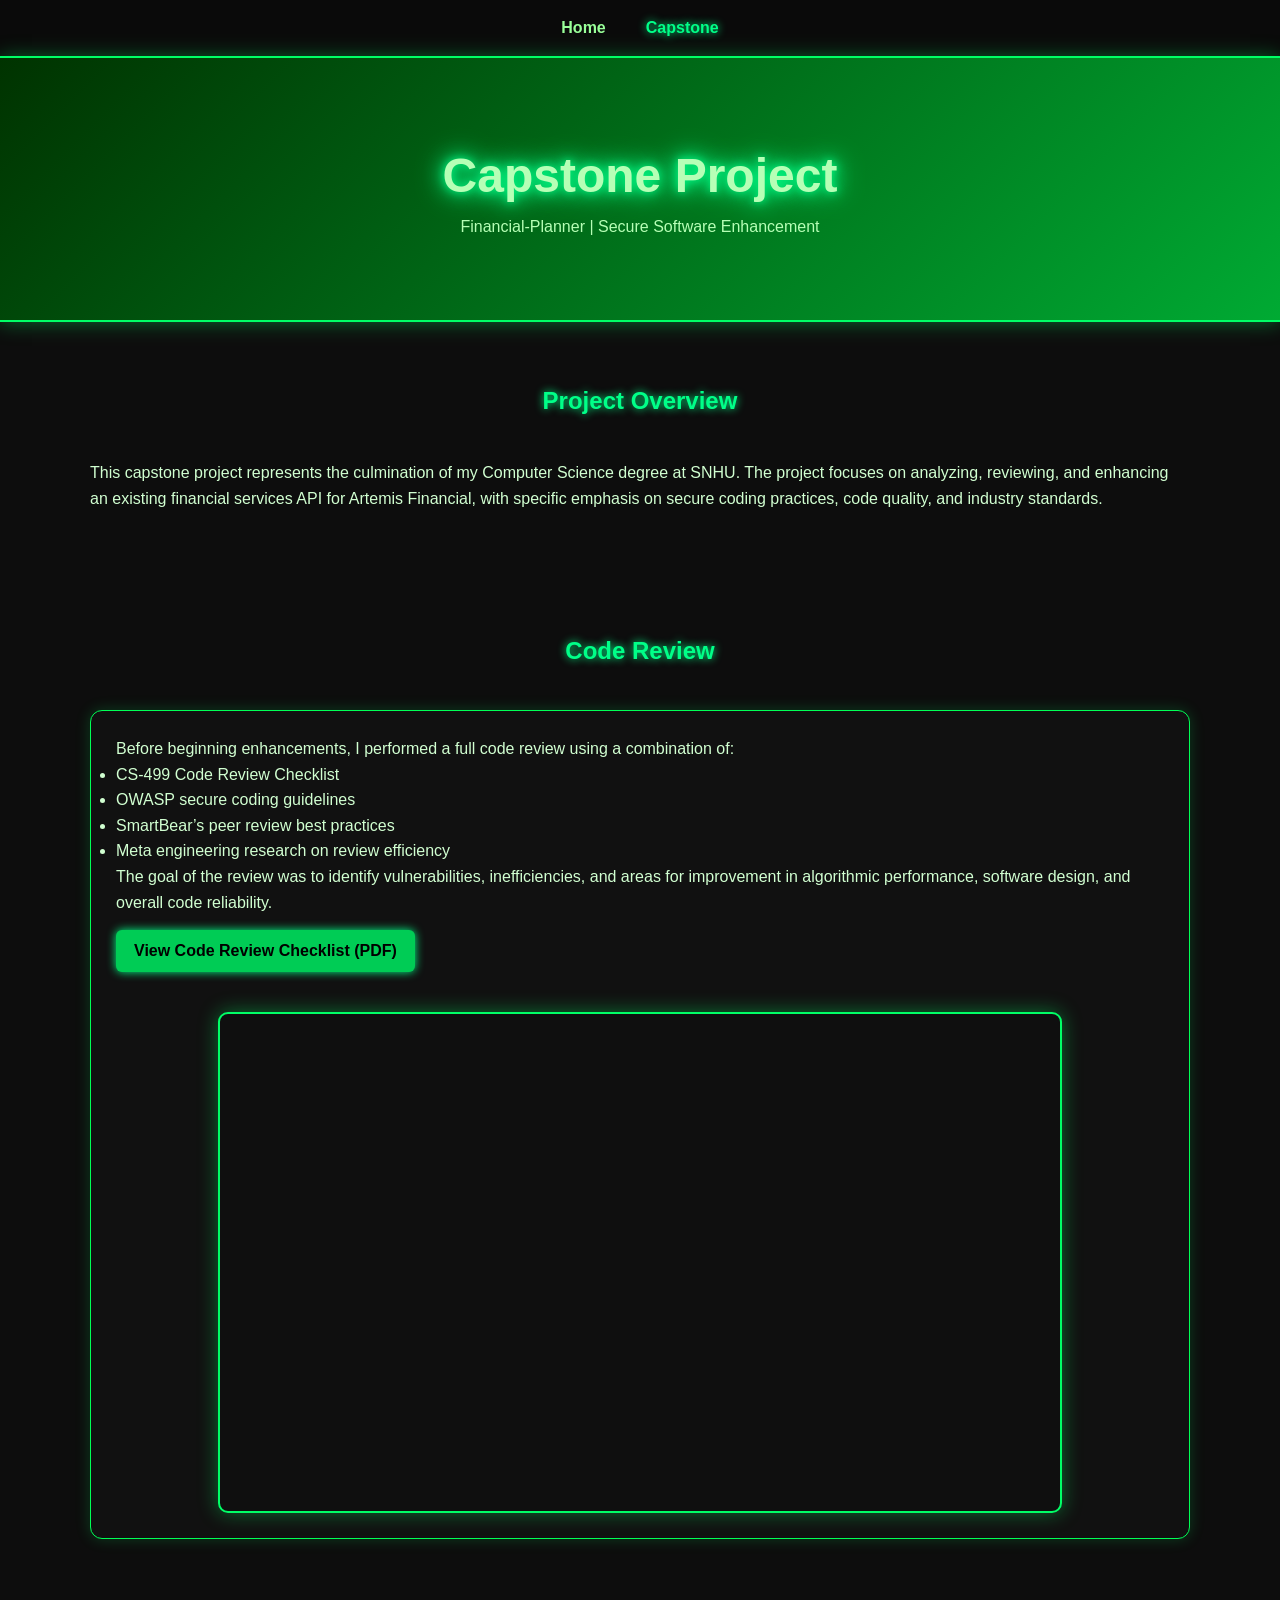
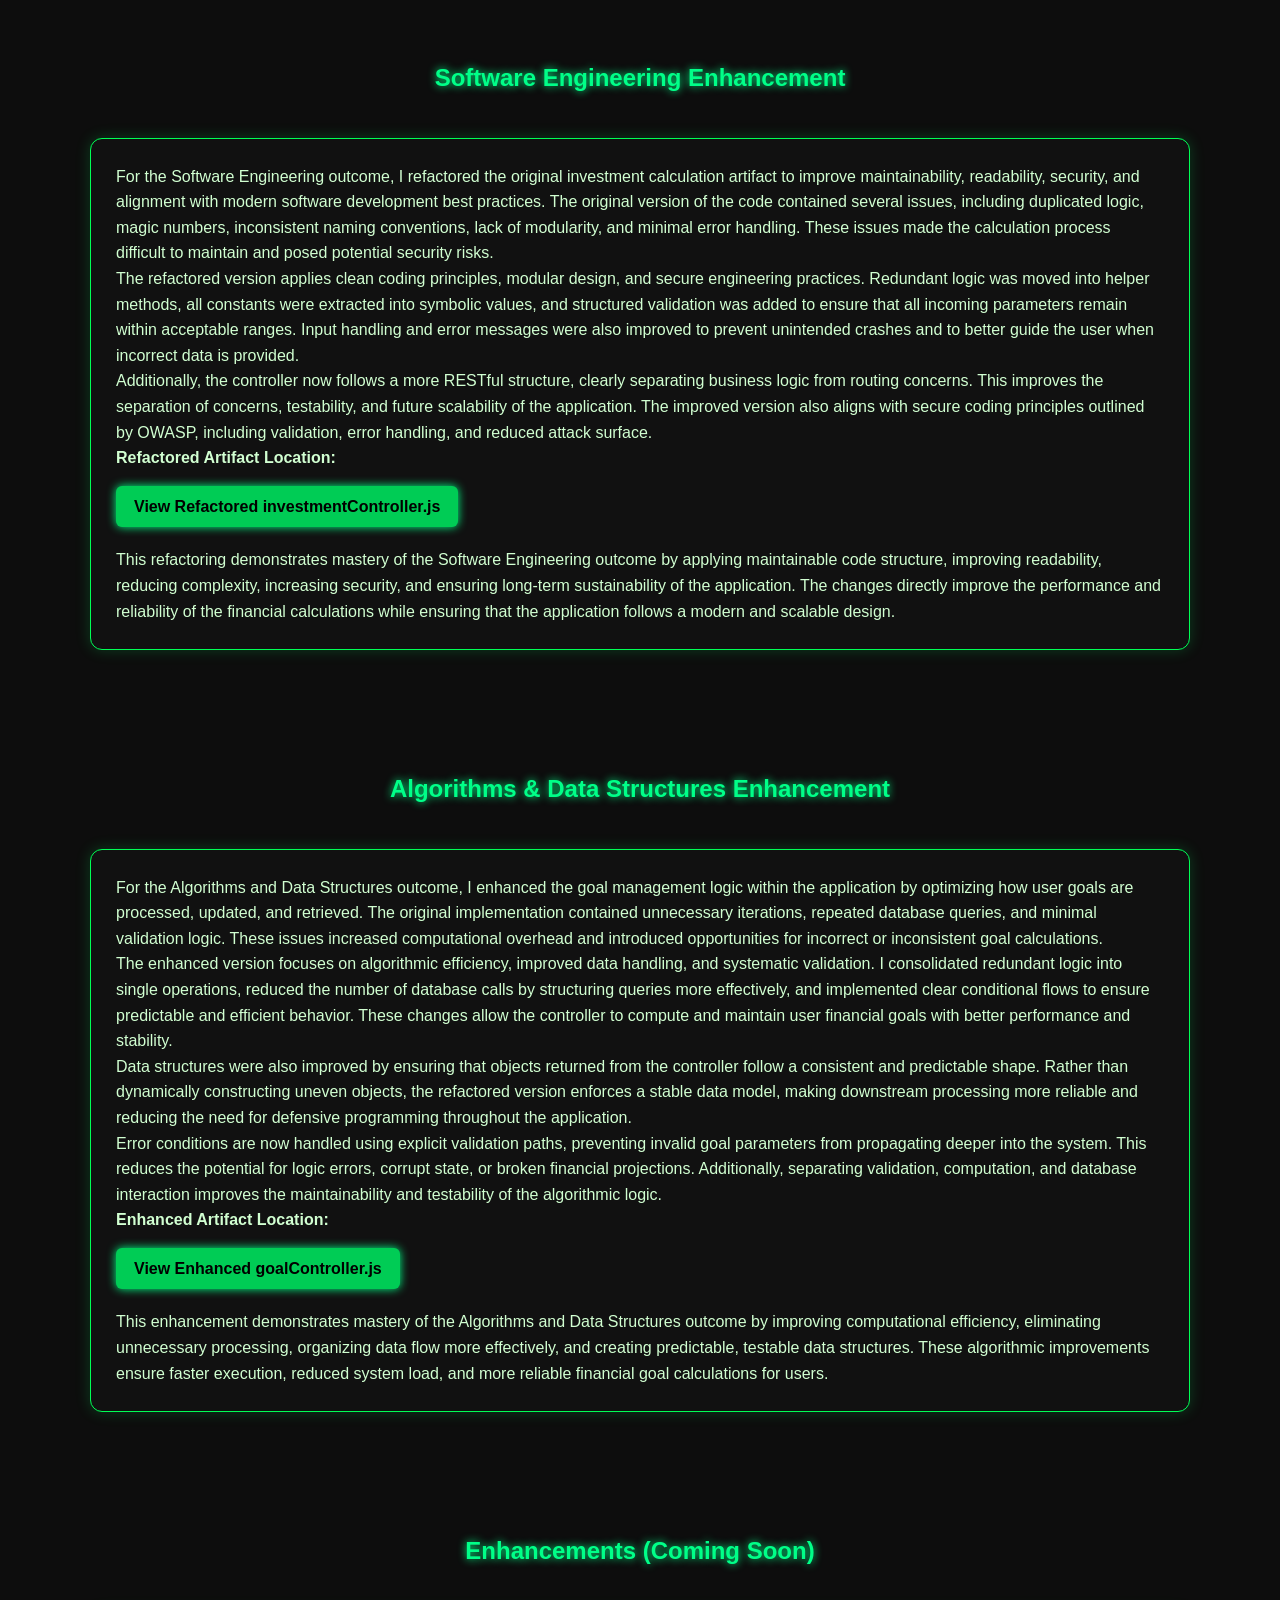
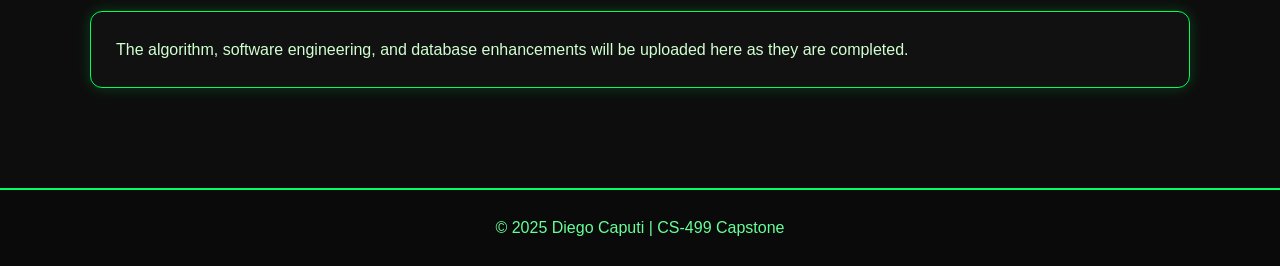
==== projects/capstone.html @ 629cd99f "Adding DSA portion of Capstone." ====
<!DOCTYPE html>
<html lang="en">
<head>
    <meta charset="UTF-8">
    <meta name="viewport" content="width=device-width, initial-scale=1.0">
    <title>Capstone Project | CS-499</title>
    <link rel="stylesheet" href="../styles.css">
</head>

<body>

<!-- NAVIGATION -->
<nav class="navbar">
    <ul>
        <li><a href="../index.html">Home</a></li>
        <li><a class="active" href="capstone.html">Capstone</a></li>
    </ul>
</nav>

<!-- HEADER -->
<header class="hero">
    <div class="hero-content">
        <h1 class="glow">Capstone Project</h1>
        <p>Financial-Planner | Secure Software Enhancement</p>
    </div>
</header>

<!-- OVERVIEW -->
<section class="section">
    <h2>Project Overview</h2>
    <p>
        This capstone project represents the culmination of my Computer Science degree at SNHU. 
        The project focuses on analyzing, reviewing, and enhancing an existing financial services 
        API for Artemis Financial, with specific emphasis on secure coding practices, 
        code quality, and industry standards.
    </p>
</section>

<!-- CODE REVIEW SECTION -->
<section class="section">
    <h2>Code Review</h2>

    <div class="card">
        <p>
            Before beginning enhancements, I performed a full code review using a combination of:
        </p>
        <ul>
            <li>CS-499 Code Review Checklist</li>
            <li>OWASP secure coding guidelines</li>
            <li>SmartBear’s peer review best practices</li>
            <li>Meta engineering research on review efficiency</li>
        </ul>

        <p>
            The goal of the review was to identify vulnerabilities, inefficiencies, and 
            areas for improvement in algorithmic performance, software design, and overall 
            code reliability.
        </p>

        <!-- PDF BUTTON -->
        <a class="btn-small" href="../assets/pdfs/cs499_code_review_checklist.pdf" target="_blank">
            View Code Review Checklist (PDF)
        </a>
                <!-- MATRIX-STYLED VIMEO VIDEO -->
        <div style="
            margin-top: 40px; 
            padding: 20px; 
            border: 2px solid #00ff66; 
            border-radius: 10px; 
            box-shadow: 0 0 20px rgba(0,255,100,0.4);
            background: #0f0f0f;
            max-width: 800px;
            margin-left: auto;
            margin-right: auto;
        ">
            <iframe 
                src="https://player.vimeo.com/video/1139179758"
                width="100%" 
                height="450" 
                frameborder="0" 
                allow="autoplay; fullscreen; picture-in-picture" 
                allowfullscreen>
            </iframe>
        </div>
    </div>
</section>

    <!-- SOFTWARE ENGINEERING ENHANCEMENT -->
<section class="section">
    <h2>Software Engineering Enhancement</h2>

    <div class="card">
        <p>
            For the Software Engineering outcome, I refactored the original investment calculation 
            artifact to improve maintainability, readability, security, and alignment with modern 
            software development best practices. The original version of the code contained several 
            issues, including duplicated logic, magic numbers, inconsistent naming conventions, lack 
            of modularity, and minimal error handling. These issues made the calculation process 
            difficult to maintain and posed potential security risks.
        </p>

        <p>
            The refactored version applies clean coding principles, modular design, and secure 
            engineering practices. Redundant logic was moved into helper methods, all constants 
            were extracted into symbolic values, and structured validation was added to ensure that 
            all incoming parameters remain within acceptable ranges. Input handling and error 
            messages were also improved to prevent unintended crashes and to better guide the 
            user when incorrect data is provided.
        </p>

        <p>
            Additionally, the controller now follows a more RESTful structure, clearly separating 
            business logic from routing concerns. This improves the separation of concerns, testability, 
            and future scalability of the application. The improved version also aligns with secure coding 
            principles outlined by OWASP, including validation, error handling, and reduced attack surface.
        </p>

        <p><strong>Refactored Artifact Location:</strong></p>

        <a 
            href="https://github.com/DCaputi001/financial-planner/blob/main/backend/controllers/investmentController.js" 
            class="btn-small" 
            target="_blank">
            View Refactored investmentController.js
        </a>

        <p style="margin-top: 20px;">
            This refactoring demonstrates mastery of the Software Engineering outcome by applying 
            maintainable code structure, improving readability, reducing complexity, increasing security, 
            and ensuring long-term sustainability of the application. The changes directly improve the 
            performance and reliability of the financial calculations while ensuring that the application 
            follows a modern and scalable design.
        </p>
    </div>

</section>

<!-- ALGORITHMS & DATA STRUCTURES ENHANCEMENT -->
<section class="section">
    <h2>Algorithms & Data Structures Enhancement</h2>

    <div class="card">
        <p>
            For the Algorithms and Data Structures outcome, I enhanced the goal management logic 
            within the application by optimizing how user goals are processed, updated, and retrieved. 
            The original implementation contained unnecessary iterations, repeated database queries, 
            and minimal validation logic. These issues increased computational overhead and introduced 
            opportunities for incorrect or inconsistent goal calculations.
        </p>

        <p>
            The enhanced version focuses on algorithmic efficiency, improved data handling, 
            and systematic validation. I consolidated redundant logic into single operations, 
            reduced the number of database calls by structuring queries more effectively, 
            and implemented clear conditional flows to ensure predictable and efficient behavior.
            These changes allow the controller to compute and maintain user financial goals 
            with better performance and stability.
        </p>

        <p>
            Data structures were also improved by ensuring that objects returned from the 
            controller follow a consistent and predictable shape. Rather than dynamically 
            constructing uneven objects, the refactored version enforces a stable data model, 
            making downstream processing more reliable and reducing the need for defensive 
            programming throughout the application.
        </p>

        <p>
            Error conditions are now handled using explicit validation paths, preventing invalid 
            goal parameters from propagating deeper into the system. This reduces the potential 
            for logic errors, corrupt state, or broken financial projections. Additionally, 
            separating validation, computation, and database interaction improves the 
            maintainability and testability of the algorithmic logic.
        </p>

        <p><strong>Enhanced Artifact Location:</strong></p>

        <a 
            href="https://github.com/DCaputi001/financial-planner/blob/main/backend/controllers/goalController.js" 
            class="btn-small" 
            target="_blank">
            View Enhanced goalController.js
        </a>

        <p style="margin-top: 20px;">
            This enhancement demonstrates mastery of the Algorithms and Data Structures outcome by 
            improving computational efficiency, eliminating unnecessary processing, organizing data 
            flow more effectively, and creating predictable, testable data structures. These algorithmic 
            improvements ensure faster execution, reduced system load, and more reliable financial 
            goal calculations for users.
        </p>
    </div>

</section>

<!-- PLACEHOLDER FOR FUTURE SECTIONS -->
<section class="section">
    <h2>Enhancements (Coming Soon)</h2>
    <div class="card">
        <p>
            The algorithm, software engineering, and database enhancements will be uploaded here as they are completed.
        </p>
    </div>
</section>

<footer>
    <p>© 2025 Diego Caputi | CS-499 Capstone</p>
</footer>

</body>

</html>
---- styles.css ----
/* ---------- Reset ---------- */
body, h1, h2, h3, p, ul {
    margin: 0;
    padding: 0;
}
body {
    font-family: 'Inter', sans-serif;
    background: #0d0d0d;  /* deep black */
    color: #d1ffd1;       /* soft matrix green */
    line-height: 1.6;
}

/* ---------- Hero Banner ---------- */
.hero {
    background: linear-gradient(135deg, #003300, #00aa33);
    color: #b6ffb6;
    text-align: center;
    padding: 80px 20px;
    border-bottom: 2px solid #00ff66;
    box-shadow: 0 0 20px rgba(0,255,100,0.4);
}

.hero .glow {
    font-size: 3rem;
    text-shadow: 
        0 0 10px #00ff88,
        0 0 20px #00ff88,
        0 0 30px #00ff88;
}

.btn {
    display: inline-block;
    margin-top: 20px;
    padding: 12px 25px;
    background: #00cc55;
    color: black;
    font-weight: bold;
    border-radius: 6px;
    text-decoration: none;
    transition: .3s;
    box-shadow: 0 0 10px #00ff88;
}

.btn:hover {
    background: #00ff88;
    box-shadow: 0 0 18px #00ff88;
}

/* ---------- Navigation ---------- */
.navbar {
    background: #0a0a0a;
    border-bottom: 2px solid #00ff66;
}
.navbar ul {
    list-style: none;
    display: flex;
    justify-content: center;
    padding: 15px 0;
}
.navbar li {
    margin: 0 20px;
}
.navbar a {
    text-decoration: none;
    color: #99ff99;
    font-weight: 600;
    transition: .2s;
}
.navbar a:hover,
.navbar .active {
    color: #00ff88;
    text-shadow: 0 0 8px #00ff88;
}

/* ---------- Section ---------- */
.section {
    padding: 60px 20px;
    max-width: 1100px;
    margin: auto;
}
.section h2 {
    text-align: center;
    margin-bottom: 40px;
    color: #00ff88;
    text-shadow: 0 0 8px #00ff88;
}

/* ---------- Card Grid ---------- */
.card-grid {
    display: grid;
    grid-template-columns: repeat(auto-fit, minmax(280px, 1fr));
    gap: 25px;
}

.card {
    background: #111;
    padding: 25px;
    border-radius: 12px;
    border: 1px solid #00ff55;
    box-shadow: 0 0 15px rgba(0,255,100,0.2);
    transition: 0.25s;
}
.card:hover {
    transform: translateY(-4px);
    box-shadow: 0 0 20px rgba(0,255,120,0.45);
}

.btn-small {
    margin-top: 15px;
    display: inline-block;
    padding: 8px 18px;
    background: #00cc55;
    color: black;
    border-radius: 6px;
    text-decoration: none;
    font-weight: bold;
    transition: .2s;
    box-shadow: 0 0 10px #00ff88;
}

.btn-small:hover {
    background: #00ff88;
}

/* ---------- Footer ---------- */
footer {
    text-align: center;
    padding: 25px;
    background: #0a0a0a;
    border-top: 2px solid #00ff66;
    margin-top: 40px;
    color: #66ff99;
}
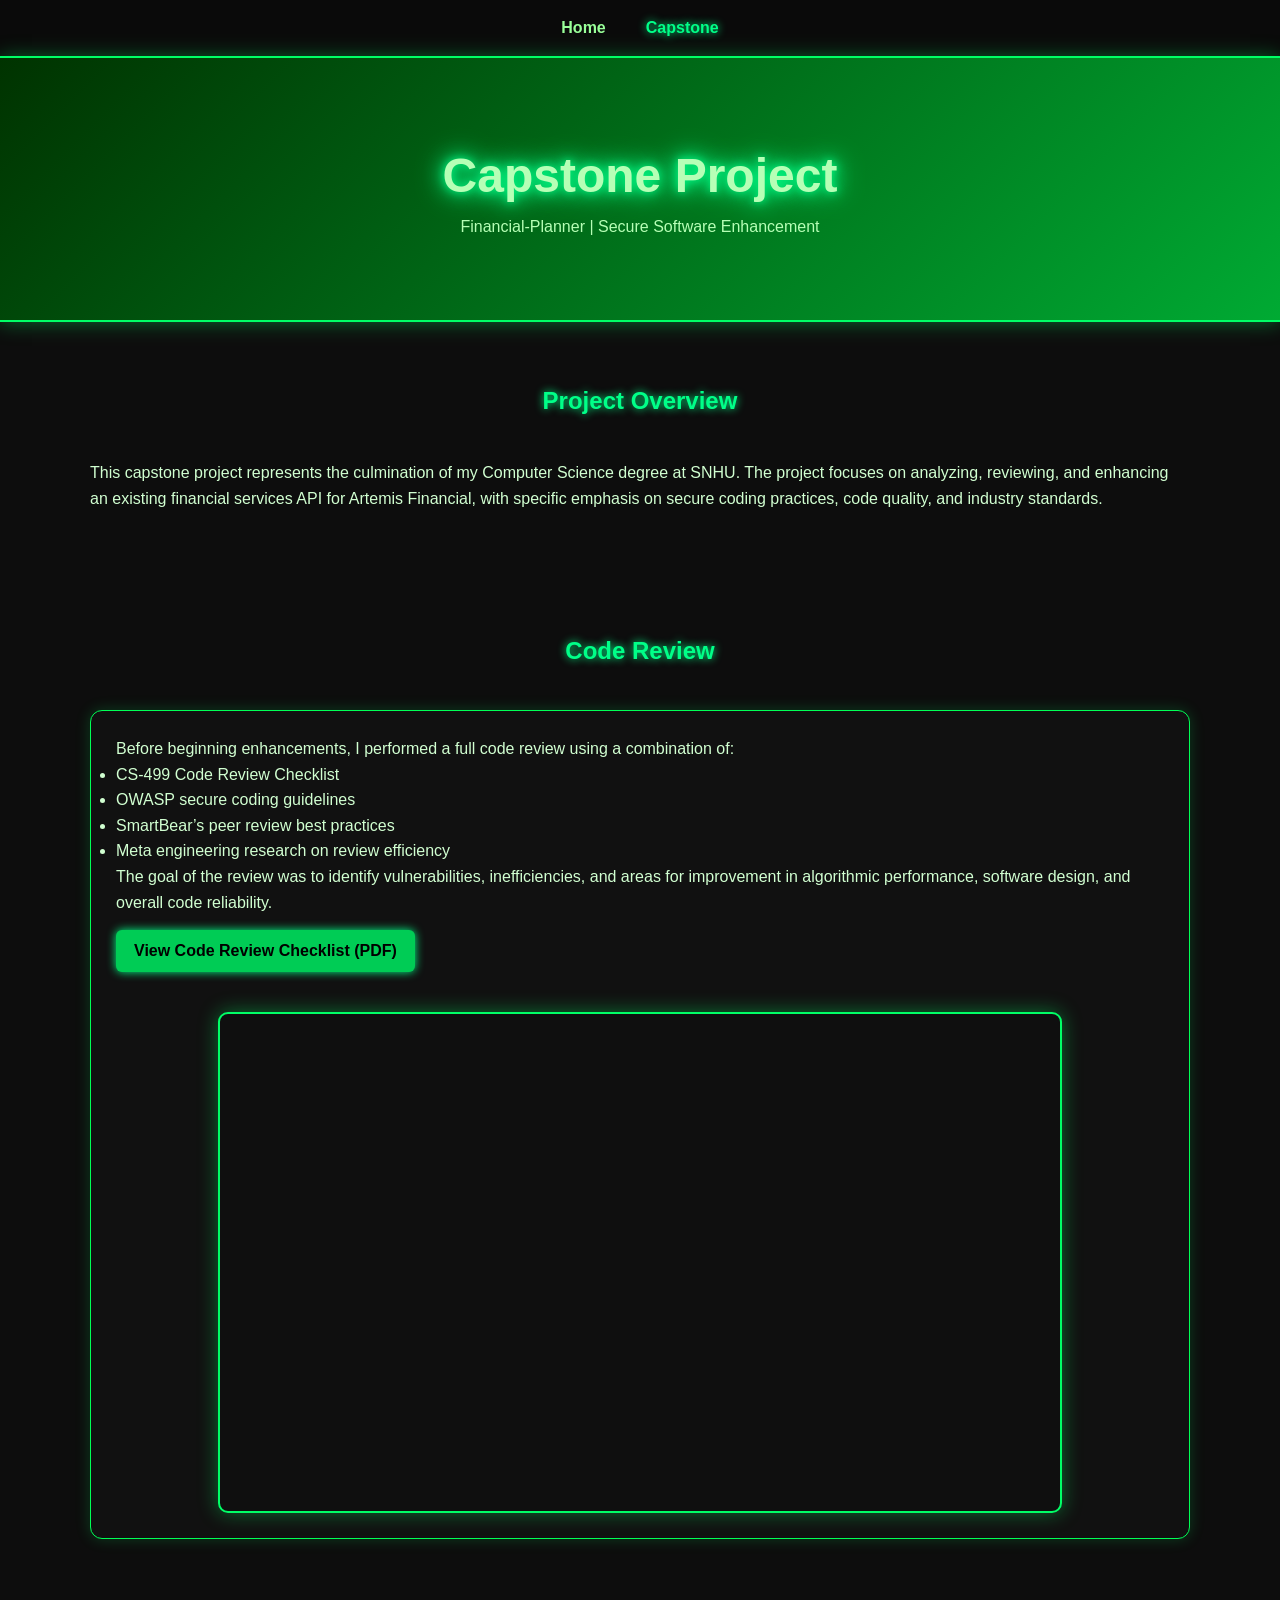
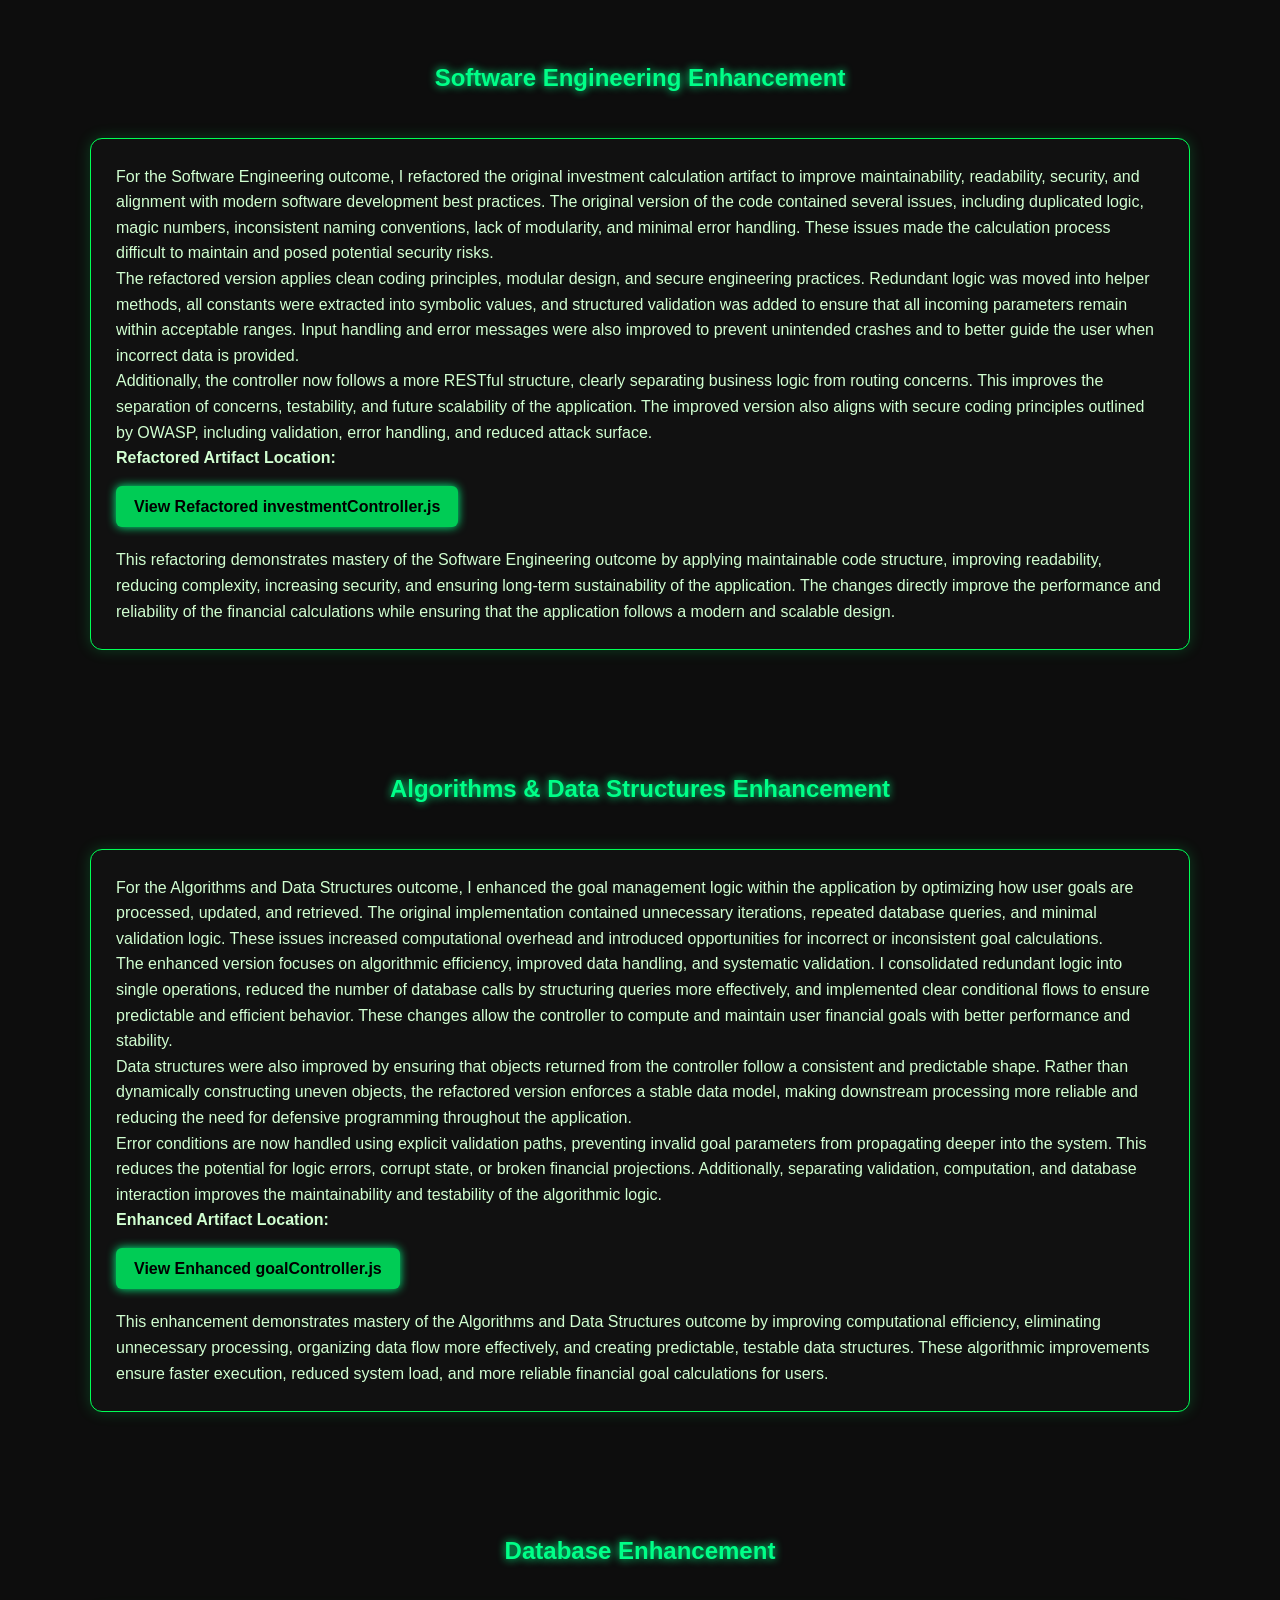
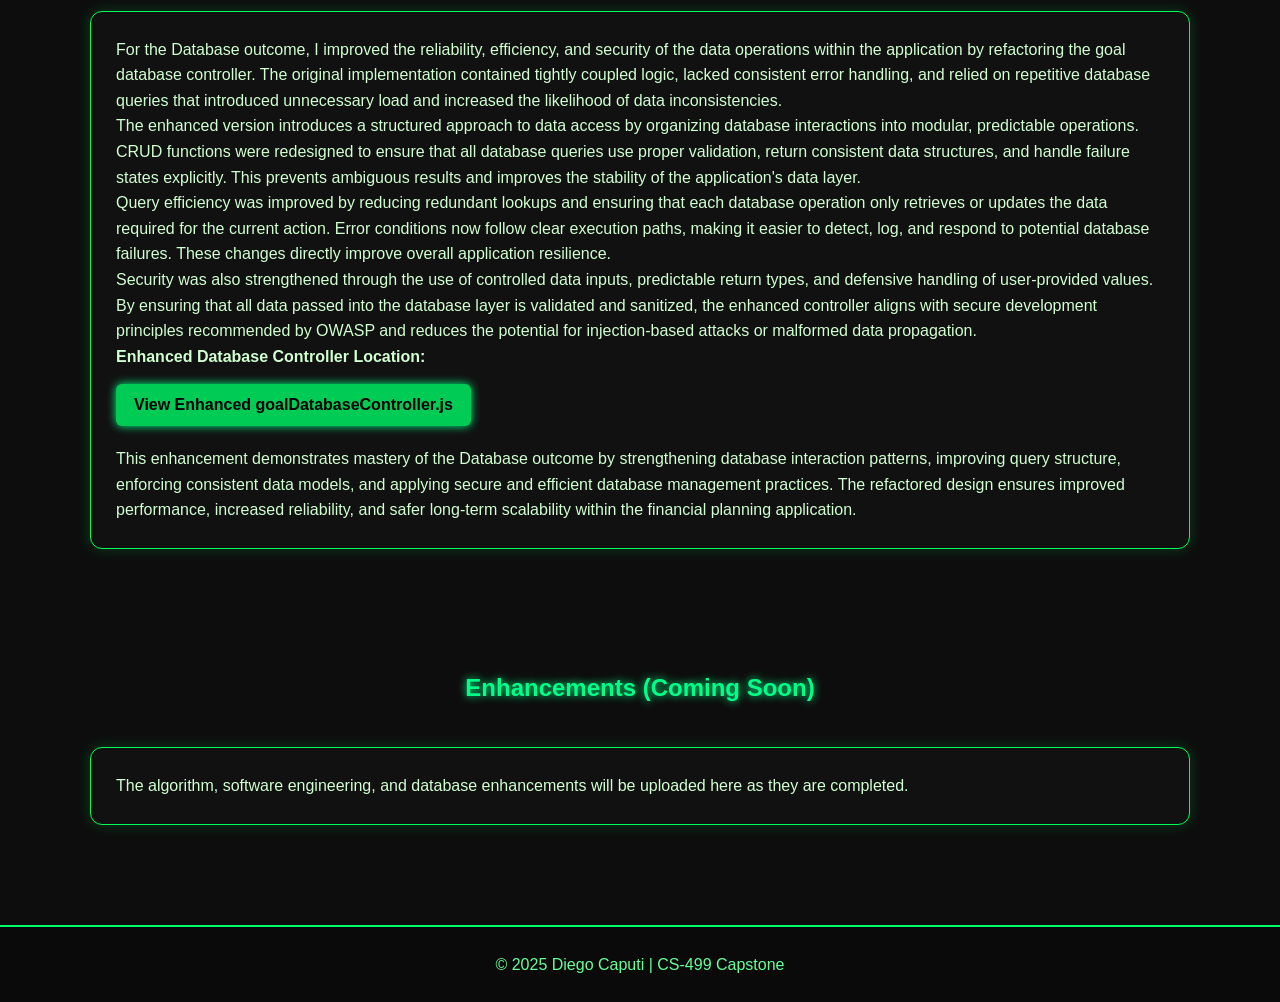
==== commit 7b7b589c: "Enhance capstone project HTML with updates The capstone project HTML file has been updated to includ" ====
--- a/projects/capstone.html
+++ b/projects/capstone.html
@@ -192,6 +192,62 @@
     </div>
 
 </section>
+    
+<!-- DATABASE ENHANCEMENT -->
+<section class="section">
+    <h2>Database Enhancement</h2>
+
+    <div class="card">
+        <p>
+            For the Database outcome, I improved the reliability, efficiency, and security of 
+            the data operations within the application by refactoring the goal database controller. 
+            The original implementation contained tightly coupled logic, lacked consistent error 
+            handling, and relied on repetitive database queries that introduced unnecessary load and 
+            increased the likelihood of data inconsistencies.
+        </p>
+
+        <p>
+            The enhanced version introduces a structured approach to data access by organizing 
+            database interactions into modular, predictable operations. CRUD functions were redesigned 
+            to ensure that all database queries use proper validation, return consistent data structures, 
+            and handle failure states explicitly. This prevents ambiguous results and improves the 
+            stability of the application's data layer.
+        </p>
+
+        <p>
+            Query efficiency was improved by reducing redundant lookups and ensuring that each database 
+            operation only retrieves or updates the data required for the current action. Error conditions 
+            now follow clear execution paths, making it easier to detect, log, and respond to potential 
+            database failures. These changes directly improve overall application resilience.
+        </p>
+
+        <p>
+            Security was also strengthened through the use of controlled data inputs, predictable return 
+            types, and defensive handling of user-provided values. By ensuring that all data passed into 
+            the database layer is validated and sanitized, the enhanced controller aligns with secure 
+            development principles recommended by OWASP and reduces the potential for injection-based 
+            attacks or malformed data propagation.
+        </p>
+
+        <p><strong>Enhanced Database Controller Location:</strong></p>
+
+        <a 
+            href="https://github.com/DCaputi001/financial-planner/blob/main/backend/controllers/goalDatabaseController.js" 
+            class="btn-small" 
+            target="_blank">
+            View Enhanced goalDatabaseController.js
+        </a>
+
+        <p style="margin-top: 20px;">
+            This enhancement demonstrates mastery of the Database outcome by strengthening database 
+            interaction patterns, improving query structure, enforcing consistent data models, and 
+            applying secure and efficient database management practices. The refactored design ensures 
+            improved performance, increased reliability, and safer long-term scalability within the 
+            financial planning application.
+        </p>
+    </div>
+
+</section>
 
 <!-- PLACEHOLDER FOR FUTURE SECTIONS -->
 <section class="section">
@@ -213,3 +269,4 @@
 
 
 
+
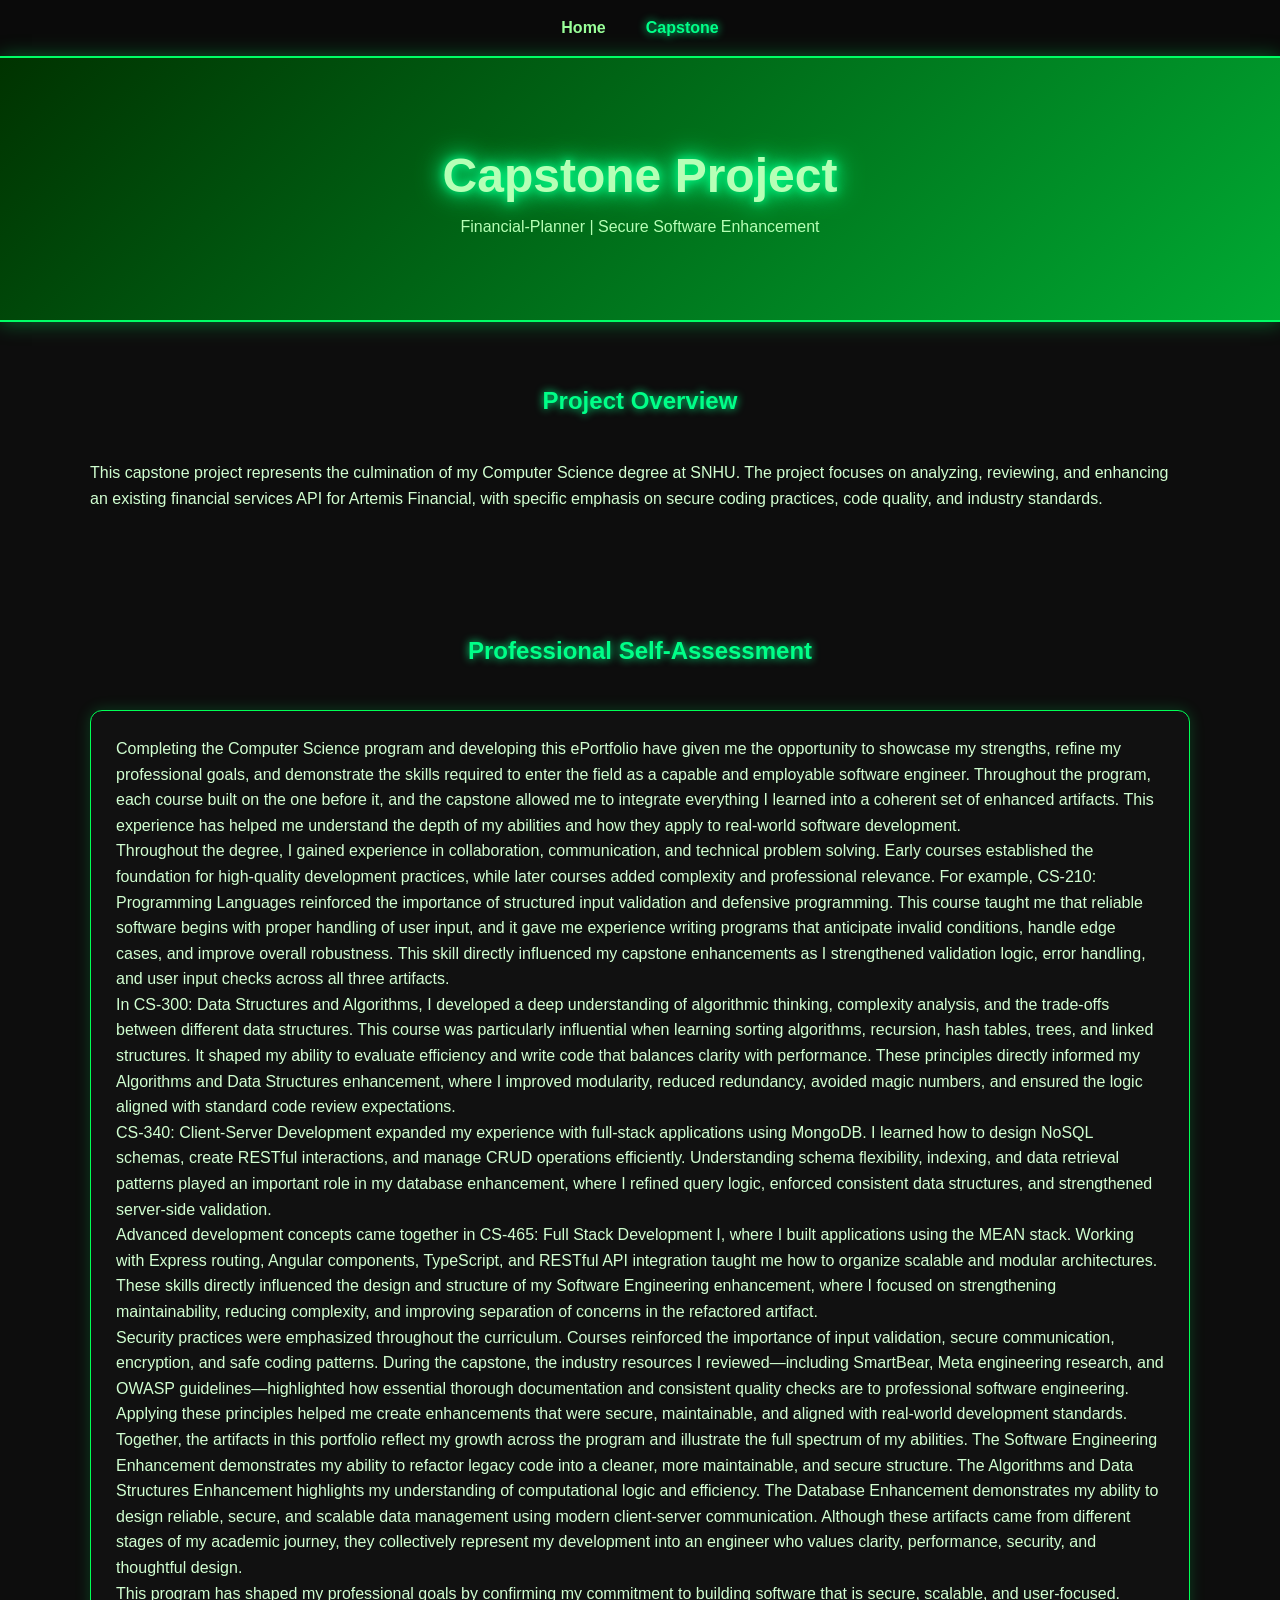
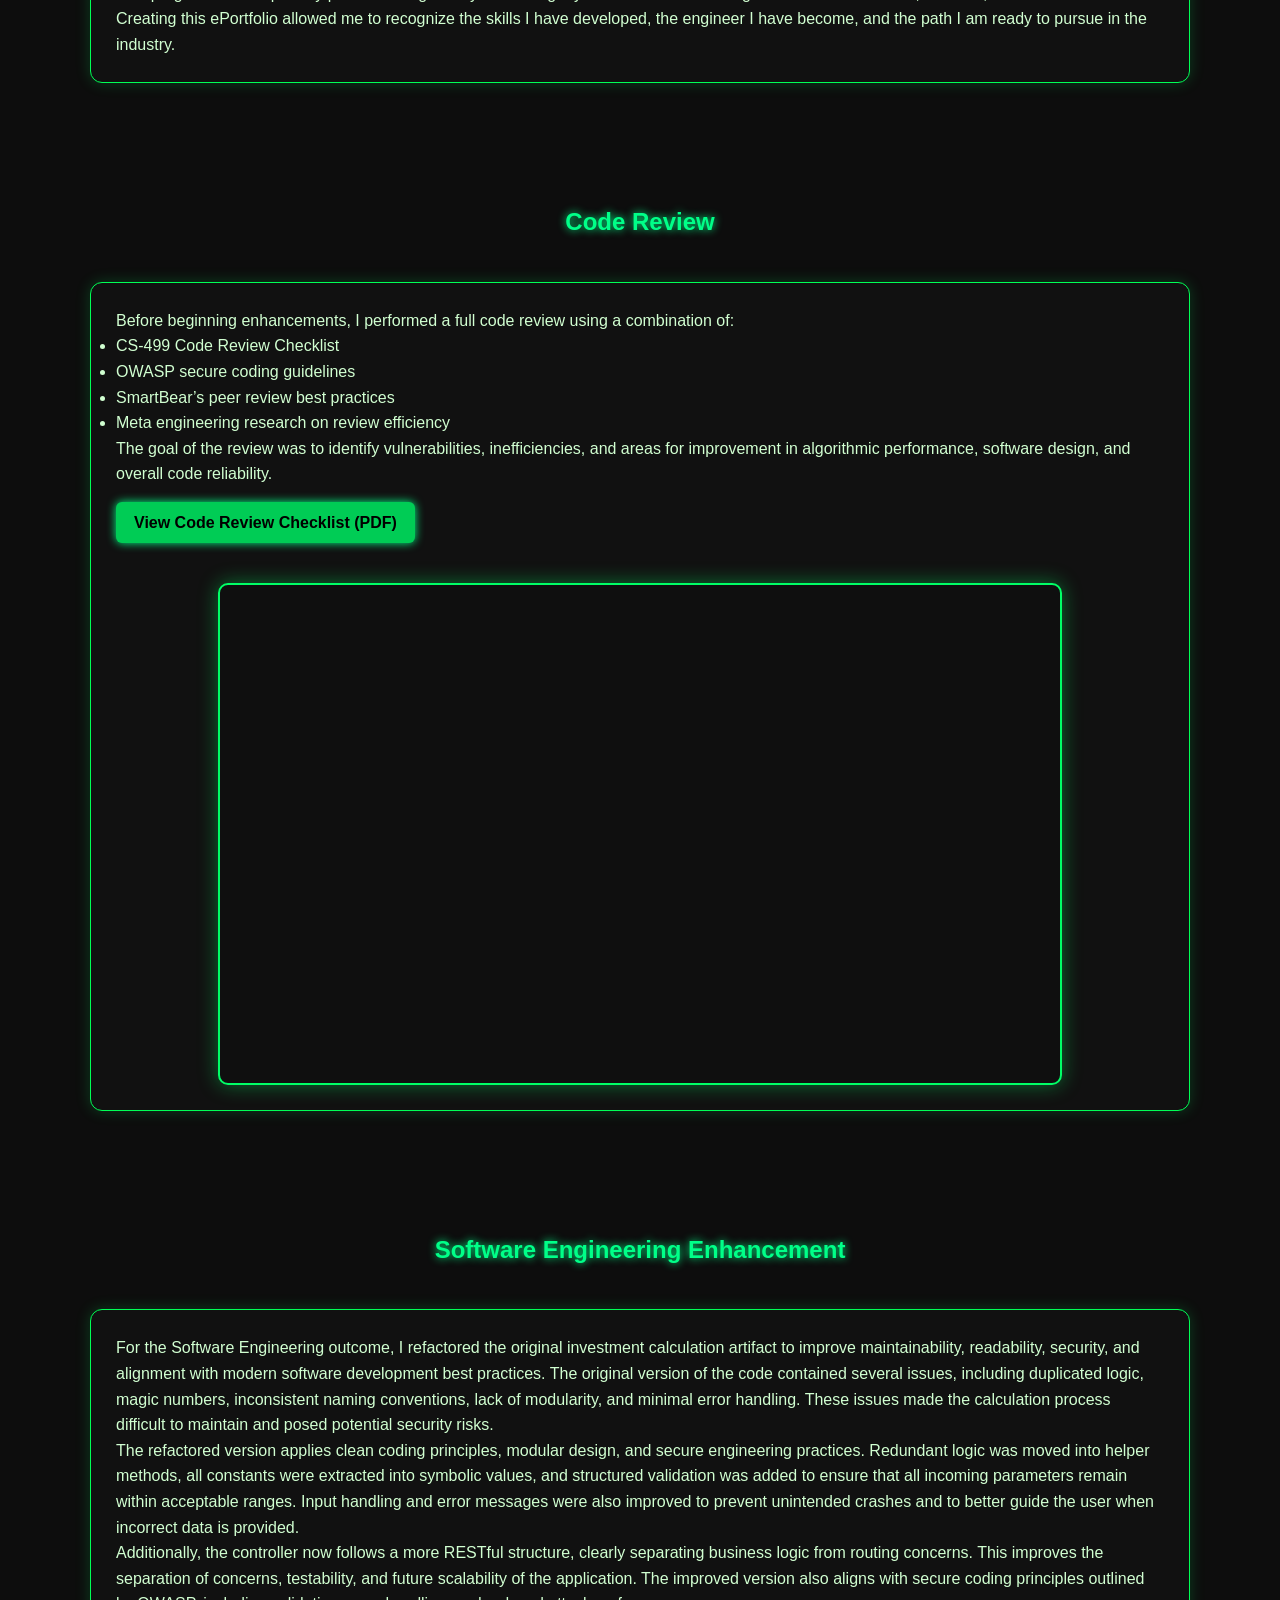
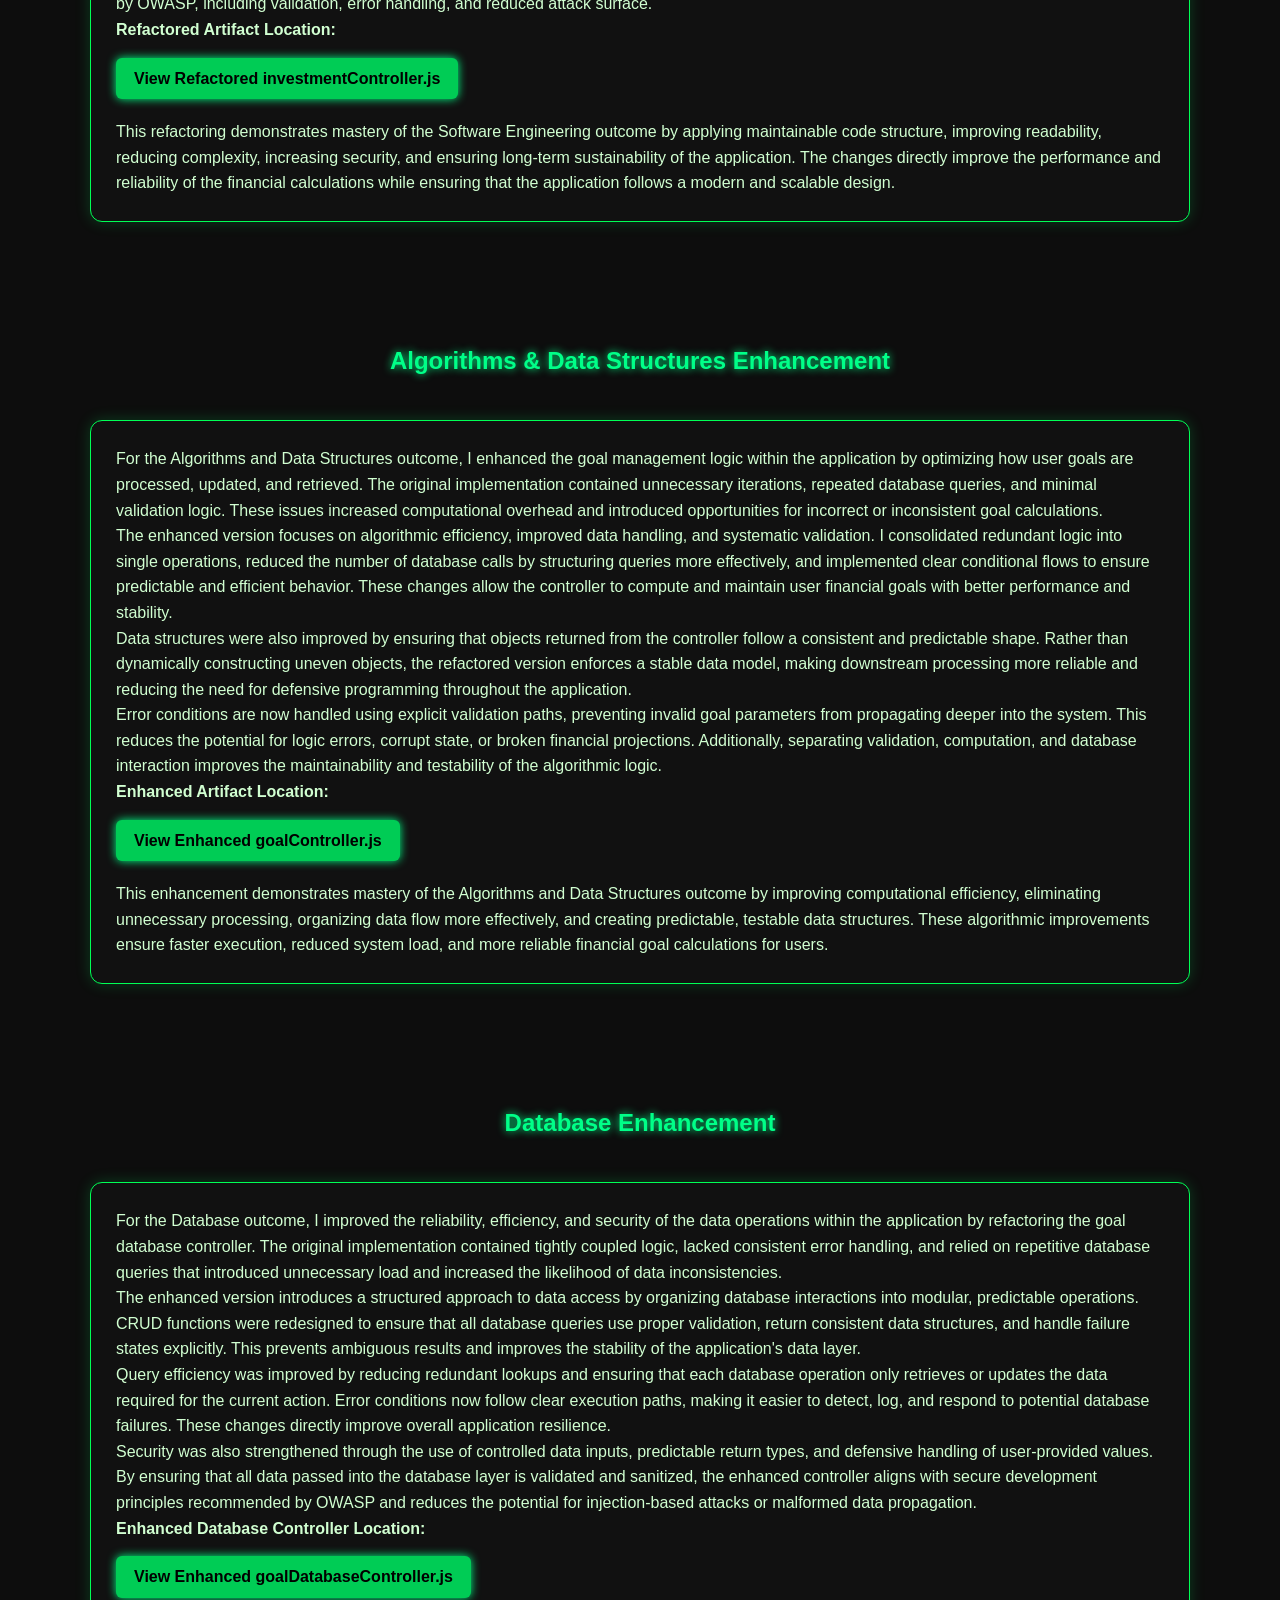
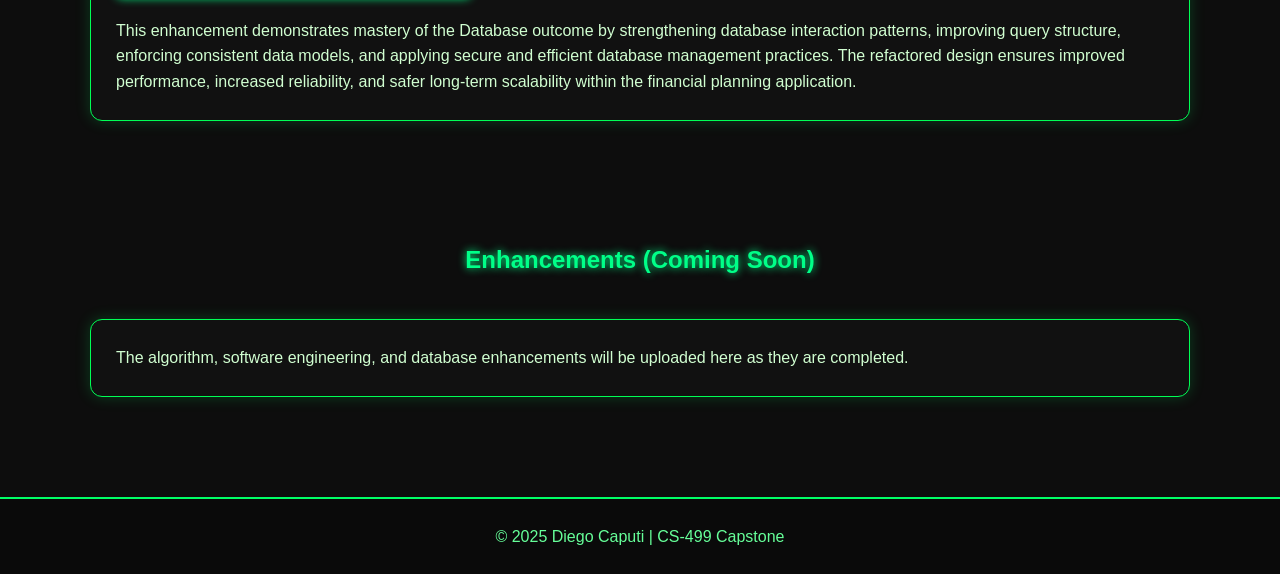
==== commit e50dac9d: "Add professional self-assessment section The capstone project HTML file has been updated to include " ====
--- a/projects/capstone.html
+++ b/projects/capstone.html
@@ -34,6 +34,89 @@
         API for Artemis Financial, with specific emphasis on secure coding practices, 
         code quality, and industry standards.
     </p>
+</section>
+
+<!-- PROFESSIONAL SELF-ASSESSMENT -->
+<section class="section">
+    <h2>Professional Self-Assessment</h2>
+
+    <div class="card">
+        <p>
+            Completing the Computer Science program and developing this ePortfolio have given me the
+            opportunity to showcase my strengths, refine my professional goals, and demonstrate the
+            skills required to enter the field as a capable and employable software engineer. Throughout
+            the program, each course built on the one before it, and the capstone allowed me to integrate
+            everything I learned into a coherent set of enhanced artifacts. This experience has helped me
+            understand the depth of my abilities and how they apply to real-world software development.
+        </p>
+
+        <p>
+            Throughout the degree, I gained experience in collaboration, communication, and technical
+            problem solving. Early courses established the foundation for high-quality development
+            practices, while later courses added complexity and professional relevance. For example,
+            CS-210: Programming Languages reinforced the importance of structured input validation and
+            defensive programming. This course taught me that reliable software begins with proper
+            handling of user input, and it gave me experience writing programs that anticipate invalid
+            conditions, handle edge cases, and improve overall robustness. This skill directly influenced
+            my capstone enhancements as I strengthened validation logic, error handling, and user input
+            checks across all three artifacts.
+        </p>
+
+        <p>
+            In CS-300: Data Structures and Algorithms, I developed a deep understanding of algorithmic
+            thinking, complexity analysis, and the trade-offs between different data structures. This
+            course was particularly influential when learning sorting algorithms, recursion, hash tables,
+            trees, and linked structures. It shaped my ability to evaluate efficiency and write code that
+            balances clarity with performance. These principles directly informed my Algorithms and Data
+            Structures enhancement, where I improved modularity, reduced redundancy, avoided magic
+            numbers, and ensured the logic aligned with standard code review expectations.
+        </p>
+
+        <p>
+            CS-340: Client-Server Development expanded my experience with full-stack applications using
+            MongoDB. I learned how to design NoSQL schemas, create RESTful interactions, and manage CRUD
+            operations efficiently. Understanding schema flexibility, indexing, and data retrieval patterns
+            played an important role in my database enhancement, where I refined query logic, enforced
+            consistent data structures, and strengthened server-side validation.
+        </p>
+
+        <p>
+            Advanced development concepts came together in CS-465: Full Stack Development I, where I built
+            applications using the MEAN stack. Working with Express routing, Angular components, TypeScript,
+            and RESTful API integration taught me how to organize scalable and modular architectures. These
+            skills directly influenced the design and structure of my Software Engineering enhancement,
+            where I focused on strengthening maintainability, reducing complexity, and improving separation
+            of concerns in the refactored artifact.
+        </p>
+
+        <p>
+            Security practices were emphasized throughout the curriculum. Courses reinforced the importance
+            of input validation, secure communication, encryption, and safe coding patterns. During the
+            capstone, the industry resources I reviewed—including SmartBear, Meta engineering research, and
+            OWASP guidelines—highlighted how essential thorough documentation and consistent quality checks
+            are to professional software engineering. Applying these principles helped me create
+            enhancements that were secure, maintainable, and aligned with real-world development standards.
+        </p>
+
+        <p>
+            Together, the artifacts in this portfolio reflect my growth across the program and illustrate
+            the full spectrum of my abilities. The Software Engineering Enhancement demonstrates my ability
+            to refactor legacy code into a cleaner, more maintainable, and secure structure. The Algorithms
+            and Data Structures Enhancement highlights my understanding of computational logic and
+            efficiency. The Database Enhancement demonstrates my ability to design reliable, secure, and
+            scalable data management using modern client-server communication. Although these artifacts came
+            from different stages of my academic journey, they collectively represent my development into an
+            engineer who values clarity, performance, security, and thoughtful design.
+        </p>
+
+        <p>
+            This program has shaped my professional goals by confirming my commitment to building software
+            that is secure, scalable, and user-focused. Creating this ePortfolio allowed me to recognize the
+            skills I have developed, the engineer I have become, and the path I am ready to pursue in the
+            industry.
+        </p>
+    </div>
+
 </section>
 
 <!-- CODE REVIEW SECTION -->
@@ -270,3 +353,4 @@
 
 
 
+
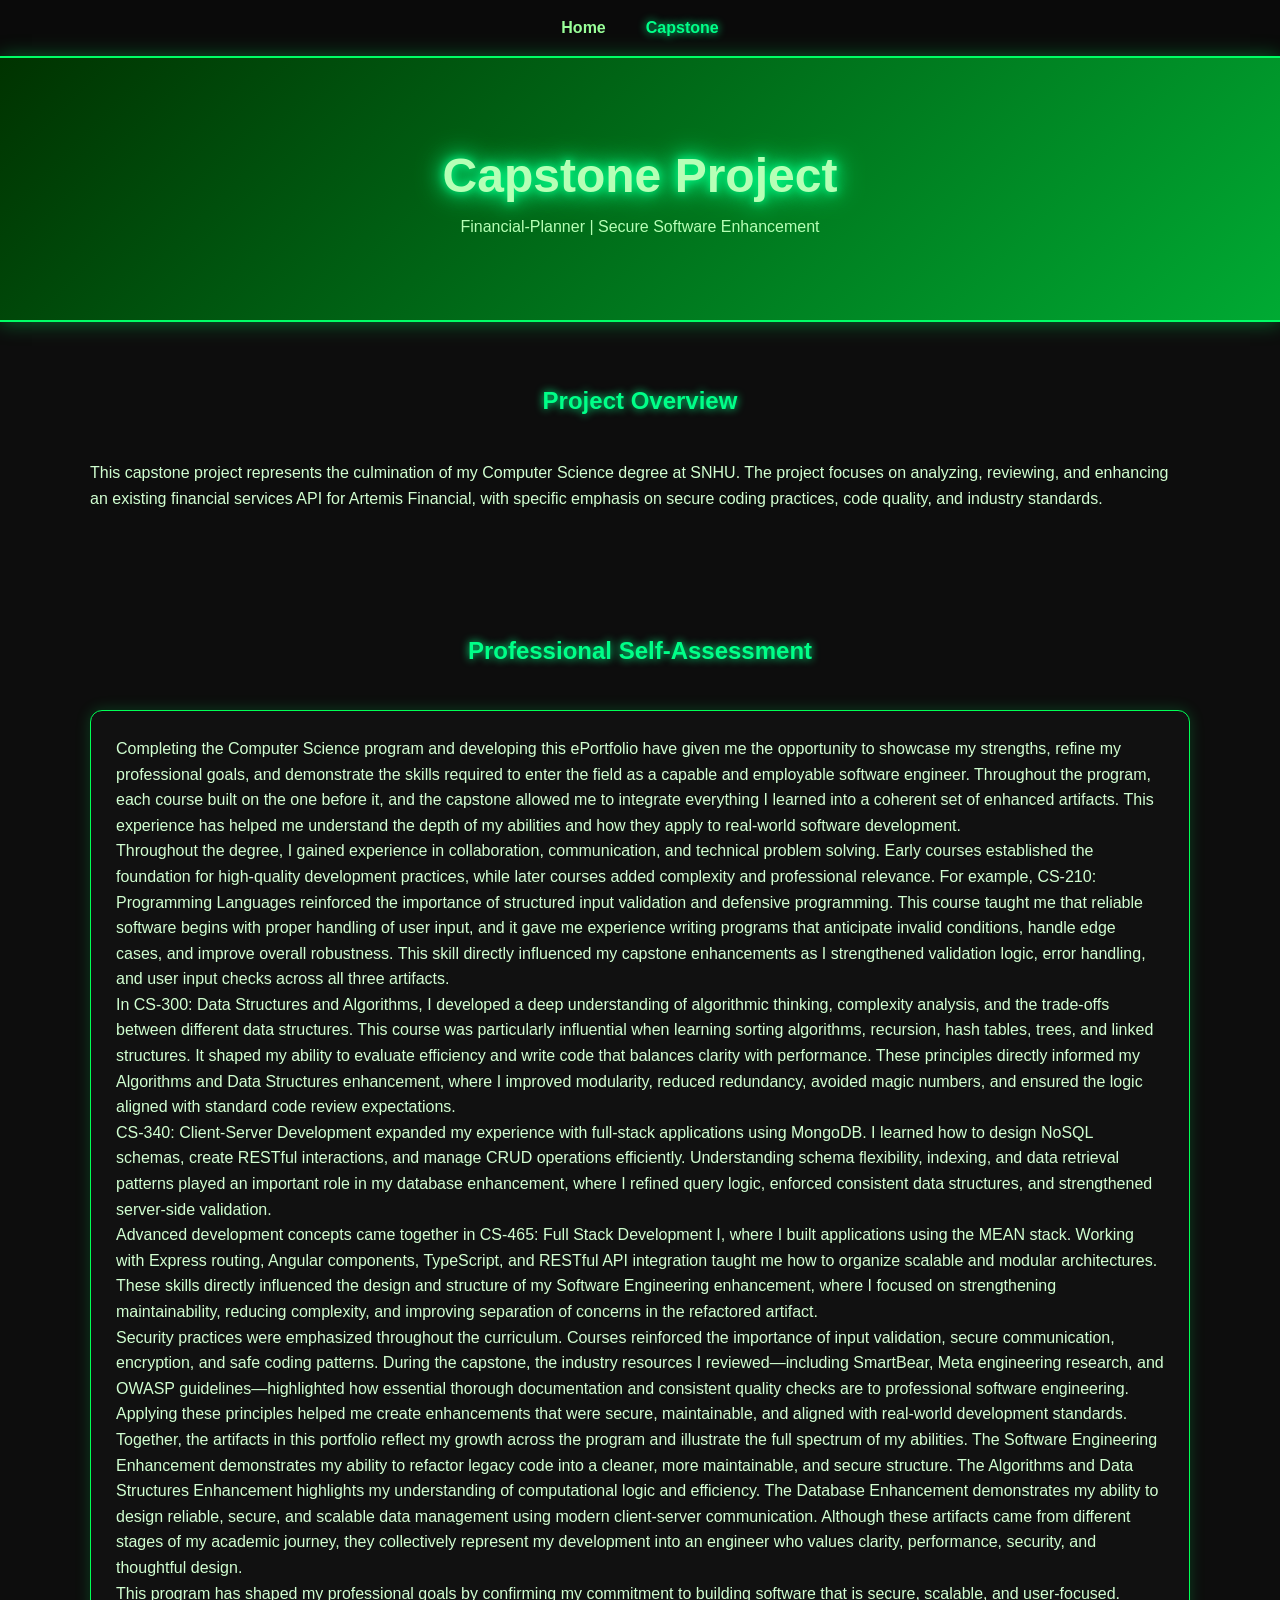
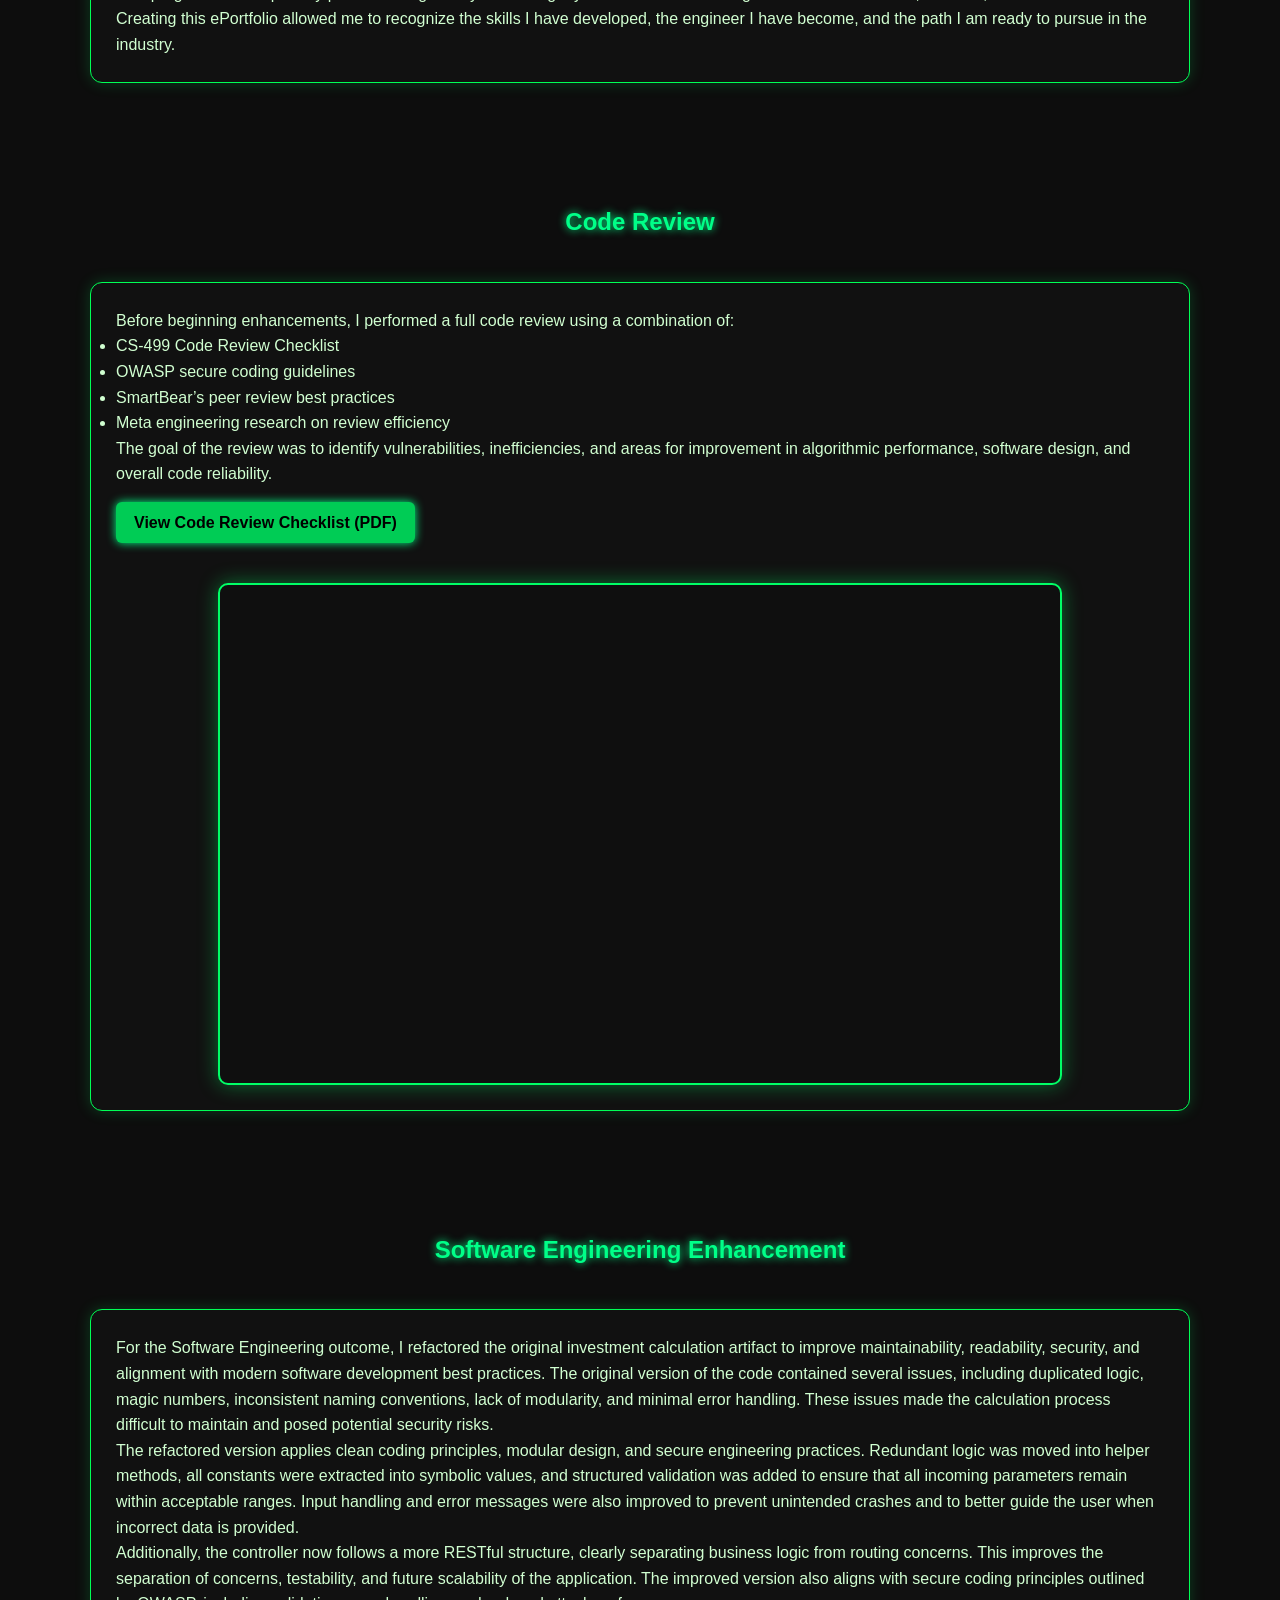
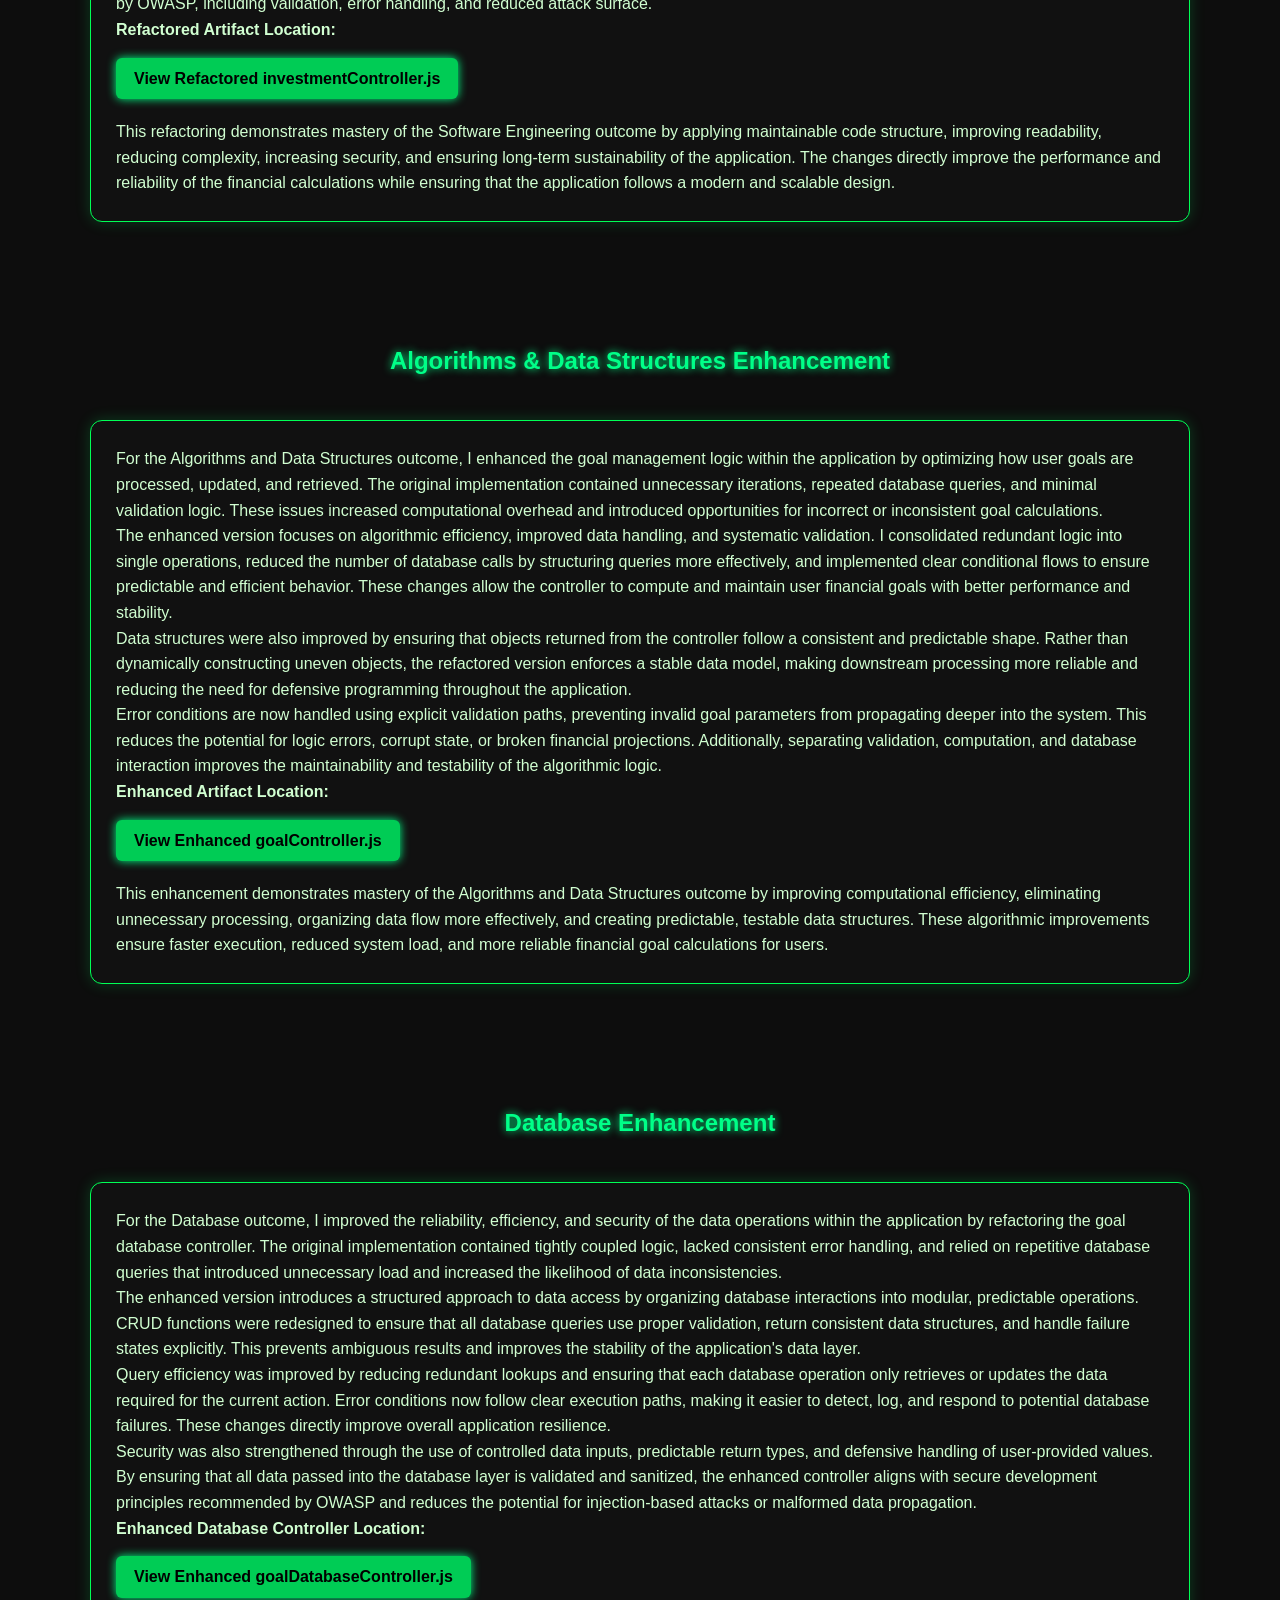
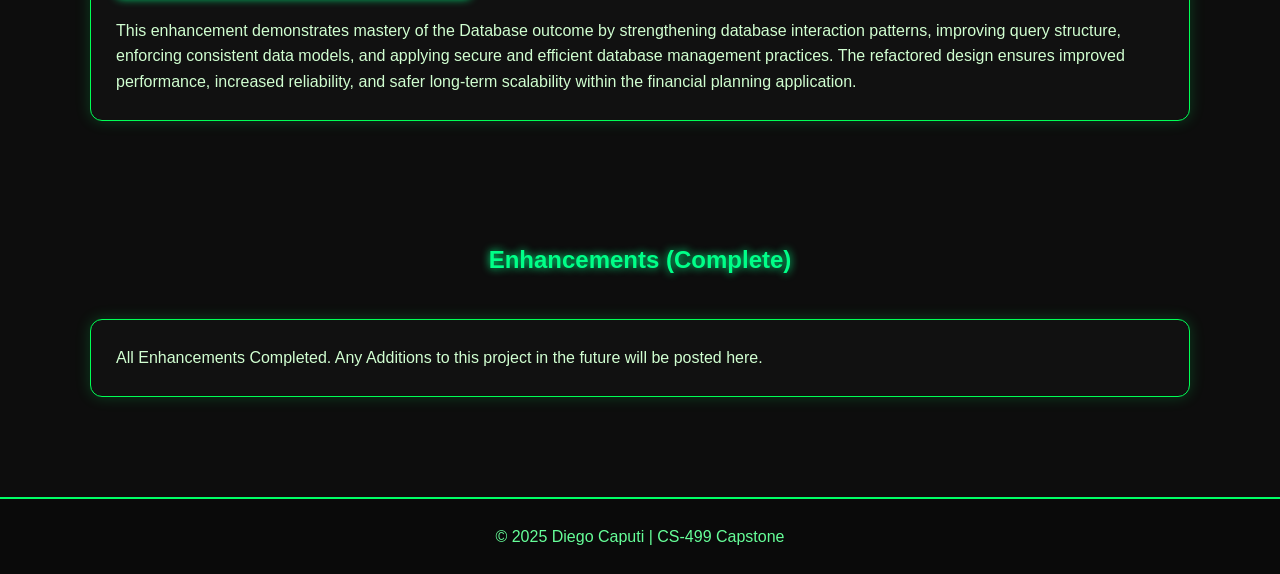
==== commit a6855fc2: "Update capstone.html with project enhancements The HTML file was updated to include enhancements and" ====
--- a/projects/capstone.html
+++ b/projects/capstone.html
@@ -334,10 +334,10 @@
 
 <!-- PLACEHOLDER FOR FUTURE SECTIONS -->
 <section class="section">
-    <h2>Enhancements (Coming Soon)</h2>
-    <div class="card">
-        <p>
-            The algorithm, software engineering, and database enhancements will be uploaded here as they are completed.
+    <h2>Enhancements (Complete)</h2>
+    <div class="card">
+        <p>
+            All Enhancements Completed. Any Additions to this project in the future will be posted here.
         </p>
     </div>
 </section>
@@ -354,3 +354,4 @@
 
 
 
+
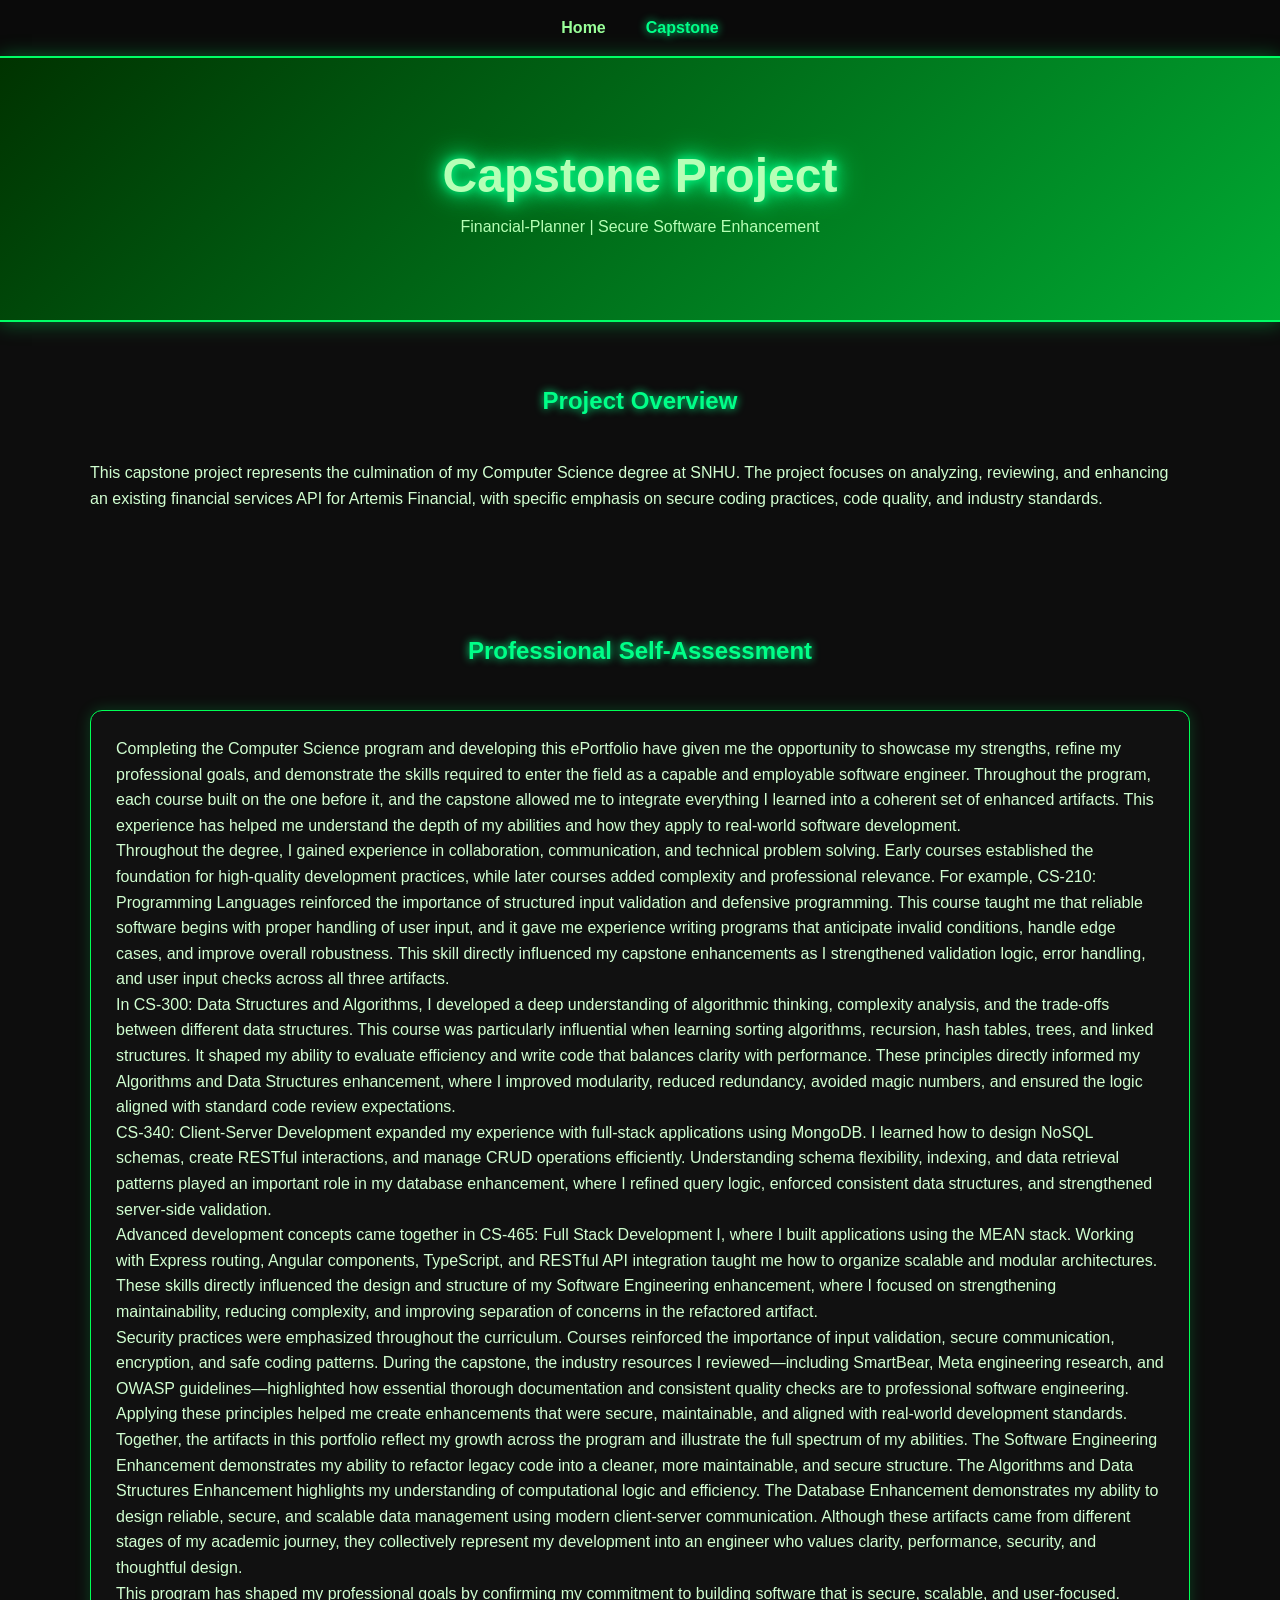
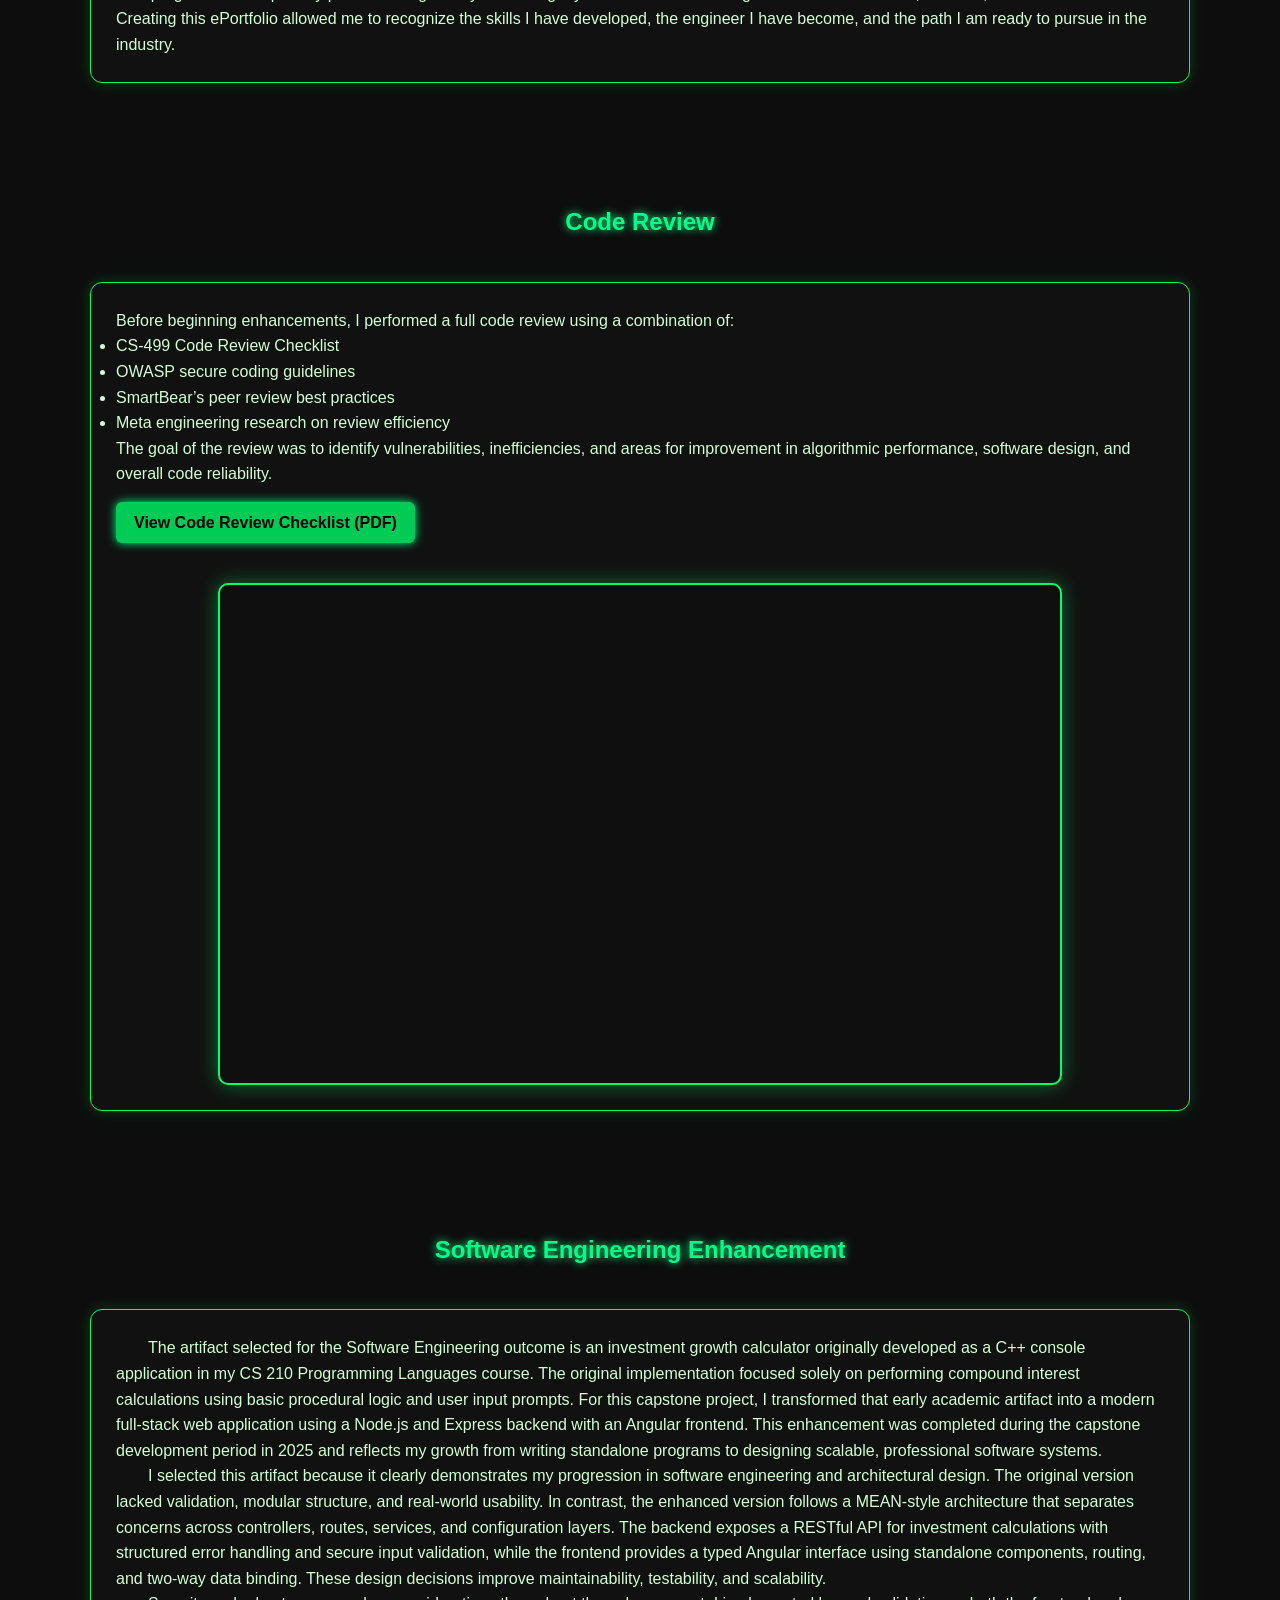
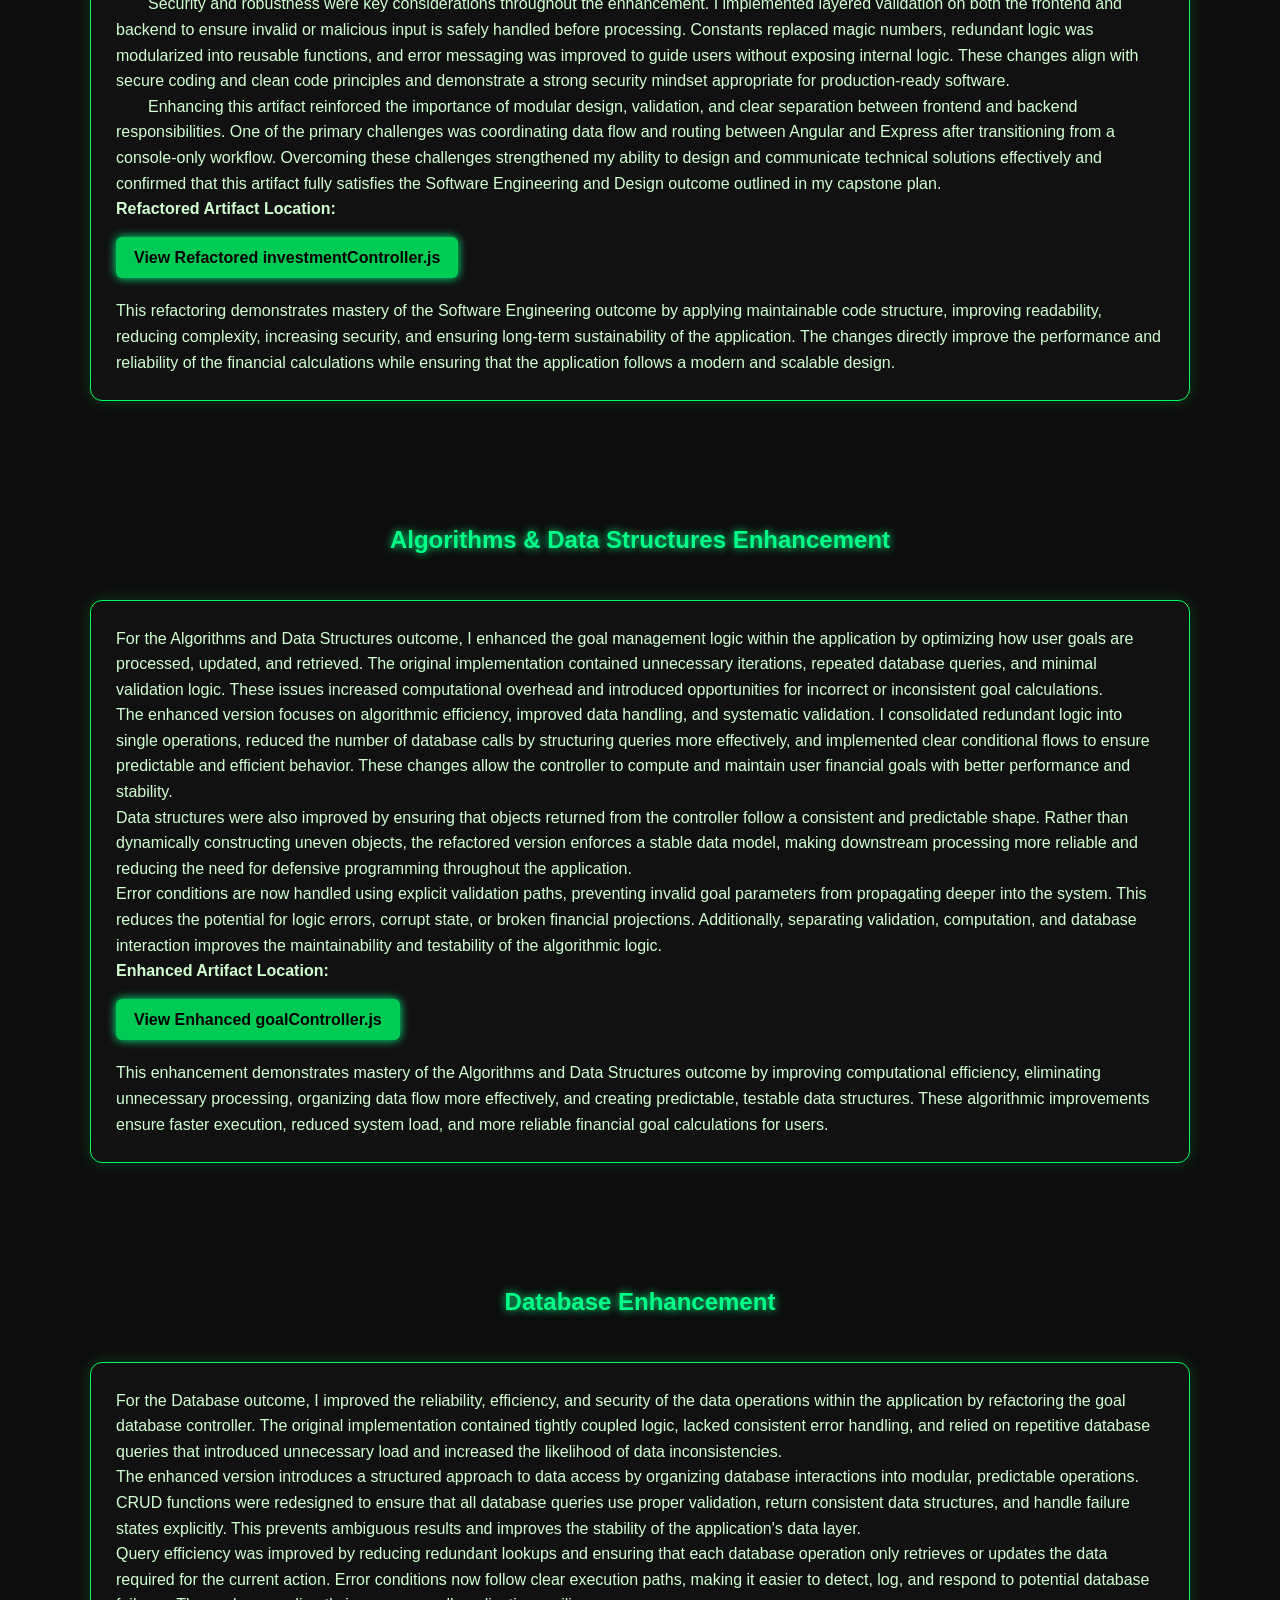
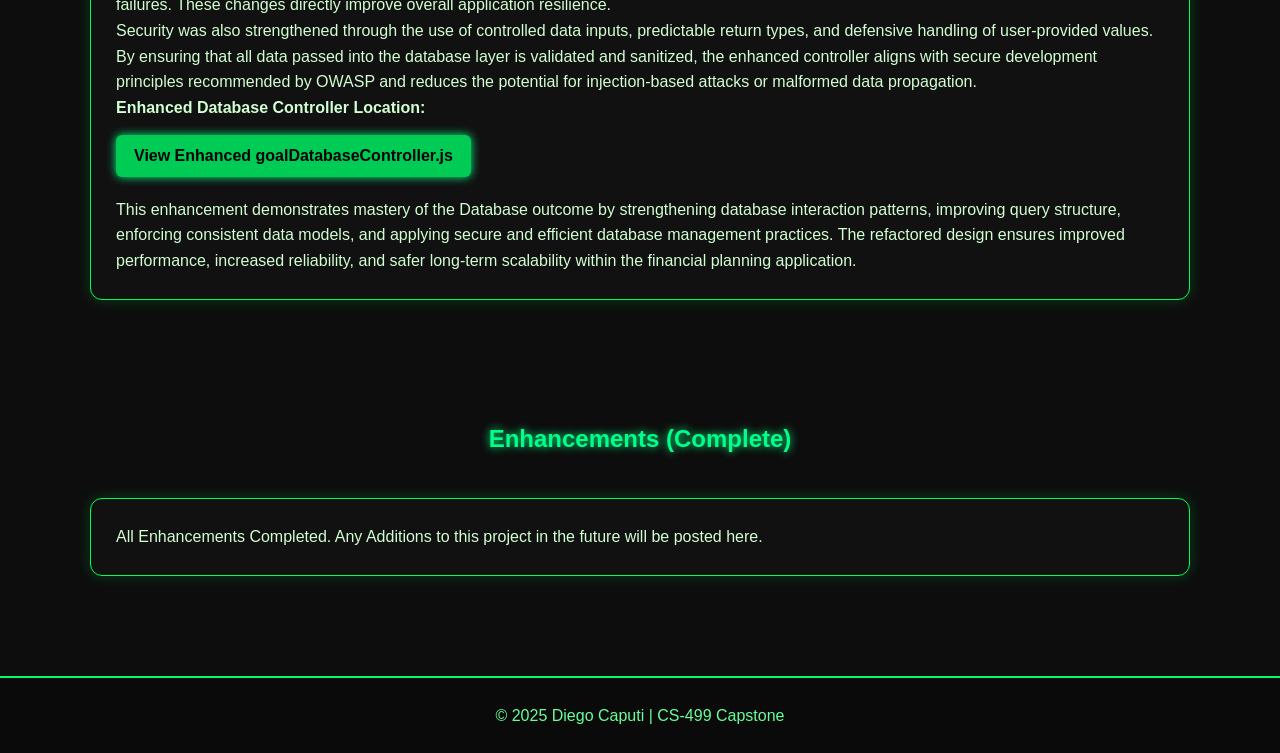
==== commit b3d2d60a: "Refactor capstone.html for improved structure and clarity" ====
--- a/projects/capstone.html
+++ b/projects/capstone.html
@@ -173,29 +173,20 @@
     <h2>Software Engineering Enhancement</h2>
 
     <div class="card">
-        <p>
-            For the Software Engineering outcome, I refactored the original investment calculation 
-            artifact to improve maintainability, readability, security, and alignment with modern 
-            software development best practices. The original version of the code contained several 
-            issues, including duplicated logic, magic numbers, inconsistent naming conventions, lack 
-            of modularity, and minimal error handling. These issues made the calculation process 
-            difficult to maintain and posed potential security risks.
-        </p>
-
-        <p>
-            The refactored version applies clean coding principles, modular design, and secure 
-            engineering practices. Redundant logic was moved into helper methods, all constants 
-            were extracted into symbolic values, and structured validation was added to ensure that 
-            all incoming parameters remain within acceptable ranges. Input handling and error 
-            messages were also improved to prevent unintended crashes and to better guide the 
-            user when incorrect data is provided.
-        </p>
-
-        <p>
-            Additionally, the controller now follows a more RESTful structure, clearly separating 
-            business logic from routing concerns. This improves the separation of concerns, testability, 
-            and future scalability of the application. The improved version also aligns with secure coding 
-            principles outlined by OWASP, including validation, error handling, and reduced attack surface.
+        <p style="text-indent: 2em;">
+            The artifact selected for the Software Engineering outcome is an investment growth calculator originally developed as a C++ console application in my CS 210 Programming Languages course. The original implementation focused solely on performing compound interest calculations using basic procedural logic and user input prompts. For this capstone project, I transformed that early academic artifact into a modern full-stack web application using a Node.js and Express backend with an Angular frontend. This enhancement was completed during the capstone development period in 2025 and reflects my growth from writing standalone programs to designing scalable, professional software systems.
+        </p>
+
+        <p style="text-indent: 2em;">
+            I selected this artifact because it clearly demonstrates my progression in software engineering and architectural design. The original version lacked validation, modular structure, and real-world usability. In contrast, the enhanced version follows a MEAN-style architecture that separates concerns across controllers, routes, services, and configuration layers. The backend exposes a RESTful API for investment calculations with structured error handling and secure input validation, while the frontend provides a typed Angular interface using standalone components, routing, and two-way data binding. These design decisions improve maintainability, testability, and scalability.
+        </p>
+    
+        <p style="text-indent: 2em;">
+            Security and robustness were key considerations throughout the enhancement. I implemented layered validation on both the frontend and backend to ensure invalid or malicious input is safely handled before processing. Constants replaced magic numbers, redundant logic was modularized into reusable functions, and error messaging was improved to guide users without exposing internal logic. These changes align with secure coding and clean code principles and demonstrate a strong security mindset appropriate for production-ready software.
+        </p>
+
+        <p style="text-indent: 2em;">
+            Enhancing this artifact reinforced the importance of modular design, validation, and clear separation between frontend and backend responsibilities. One of the primary challenges was coordinating data flow and routing between Angular and Express after transitioning from a console-only workflow. Overcoming these challenges strengthened my ability to design and communicate technical solutions effectively and confirmed that this artifact fully satisfies the Software Engineering and Design outcome outlined in my capstone plan.
         </p>
 
         <p><strong>Refactored Artifact Location:</strong></p>
@@ -355,3 +346,4 @@
 
 
 
+
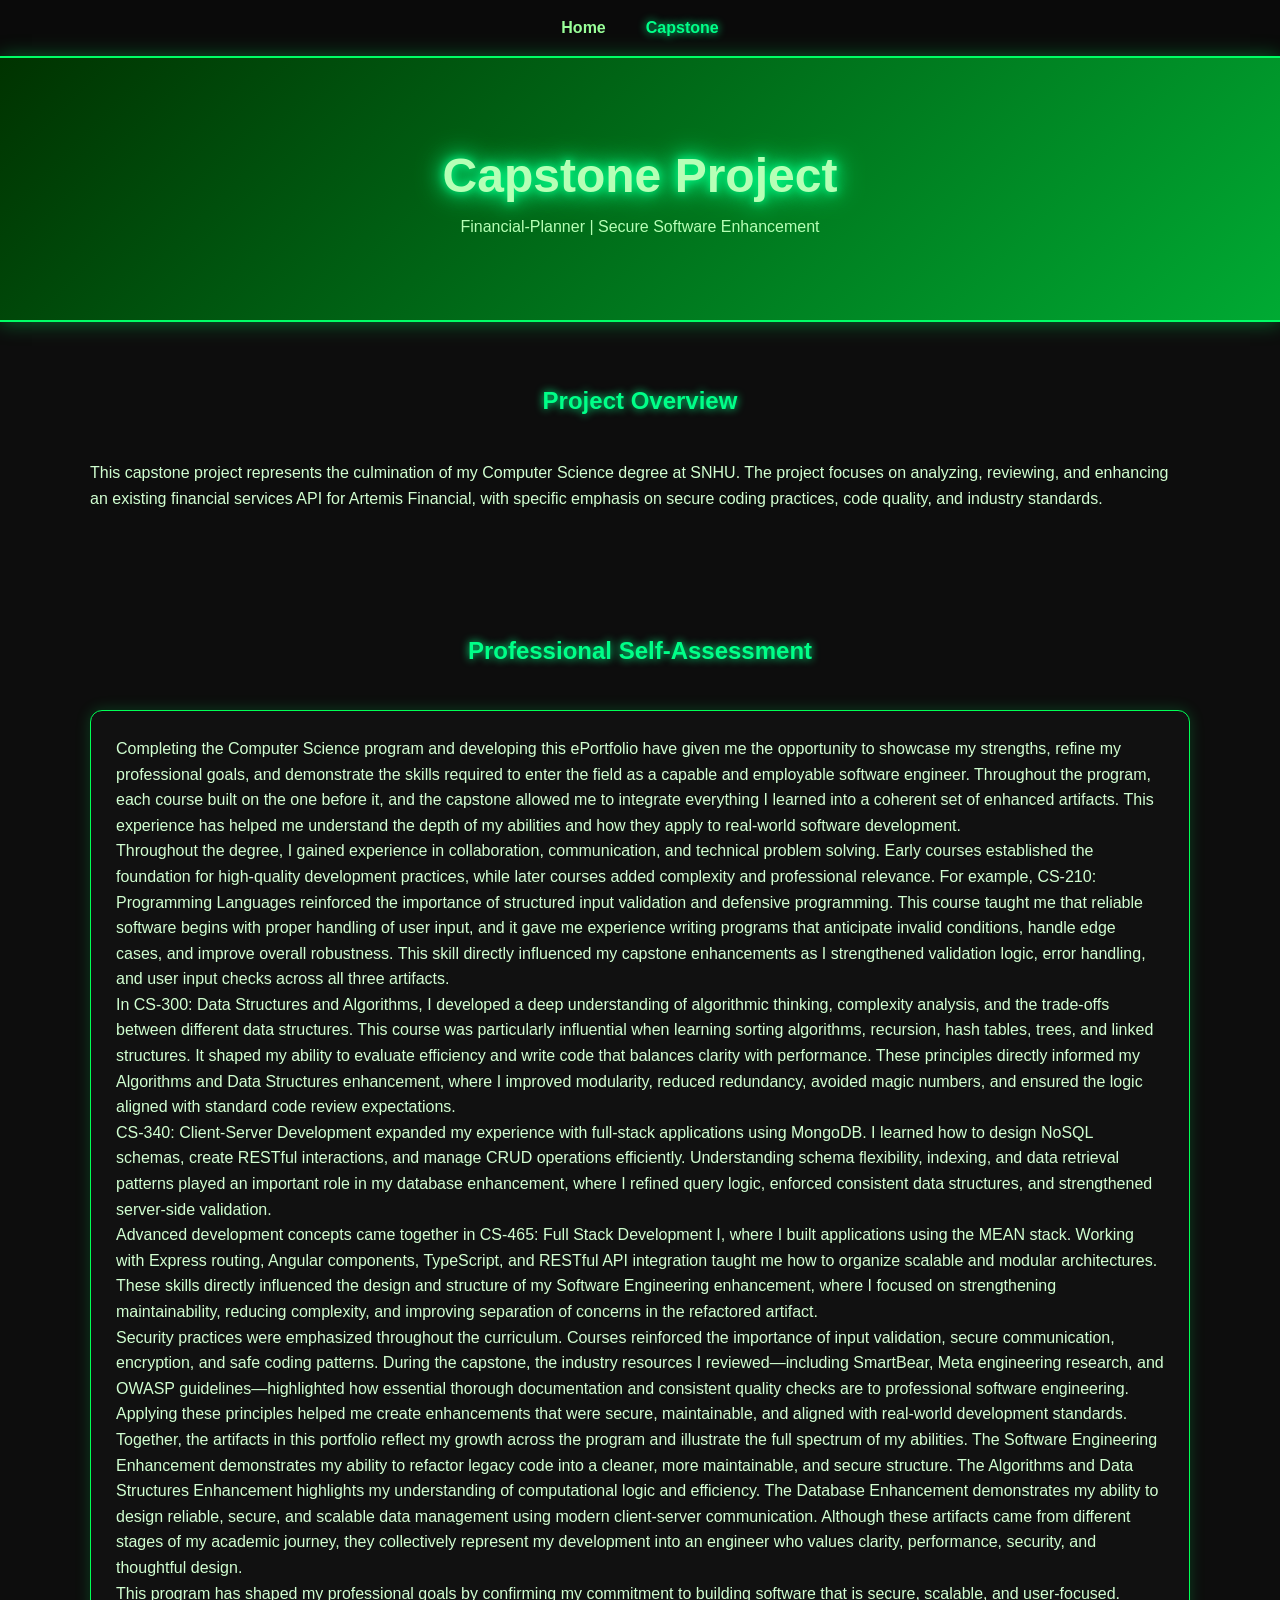
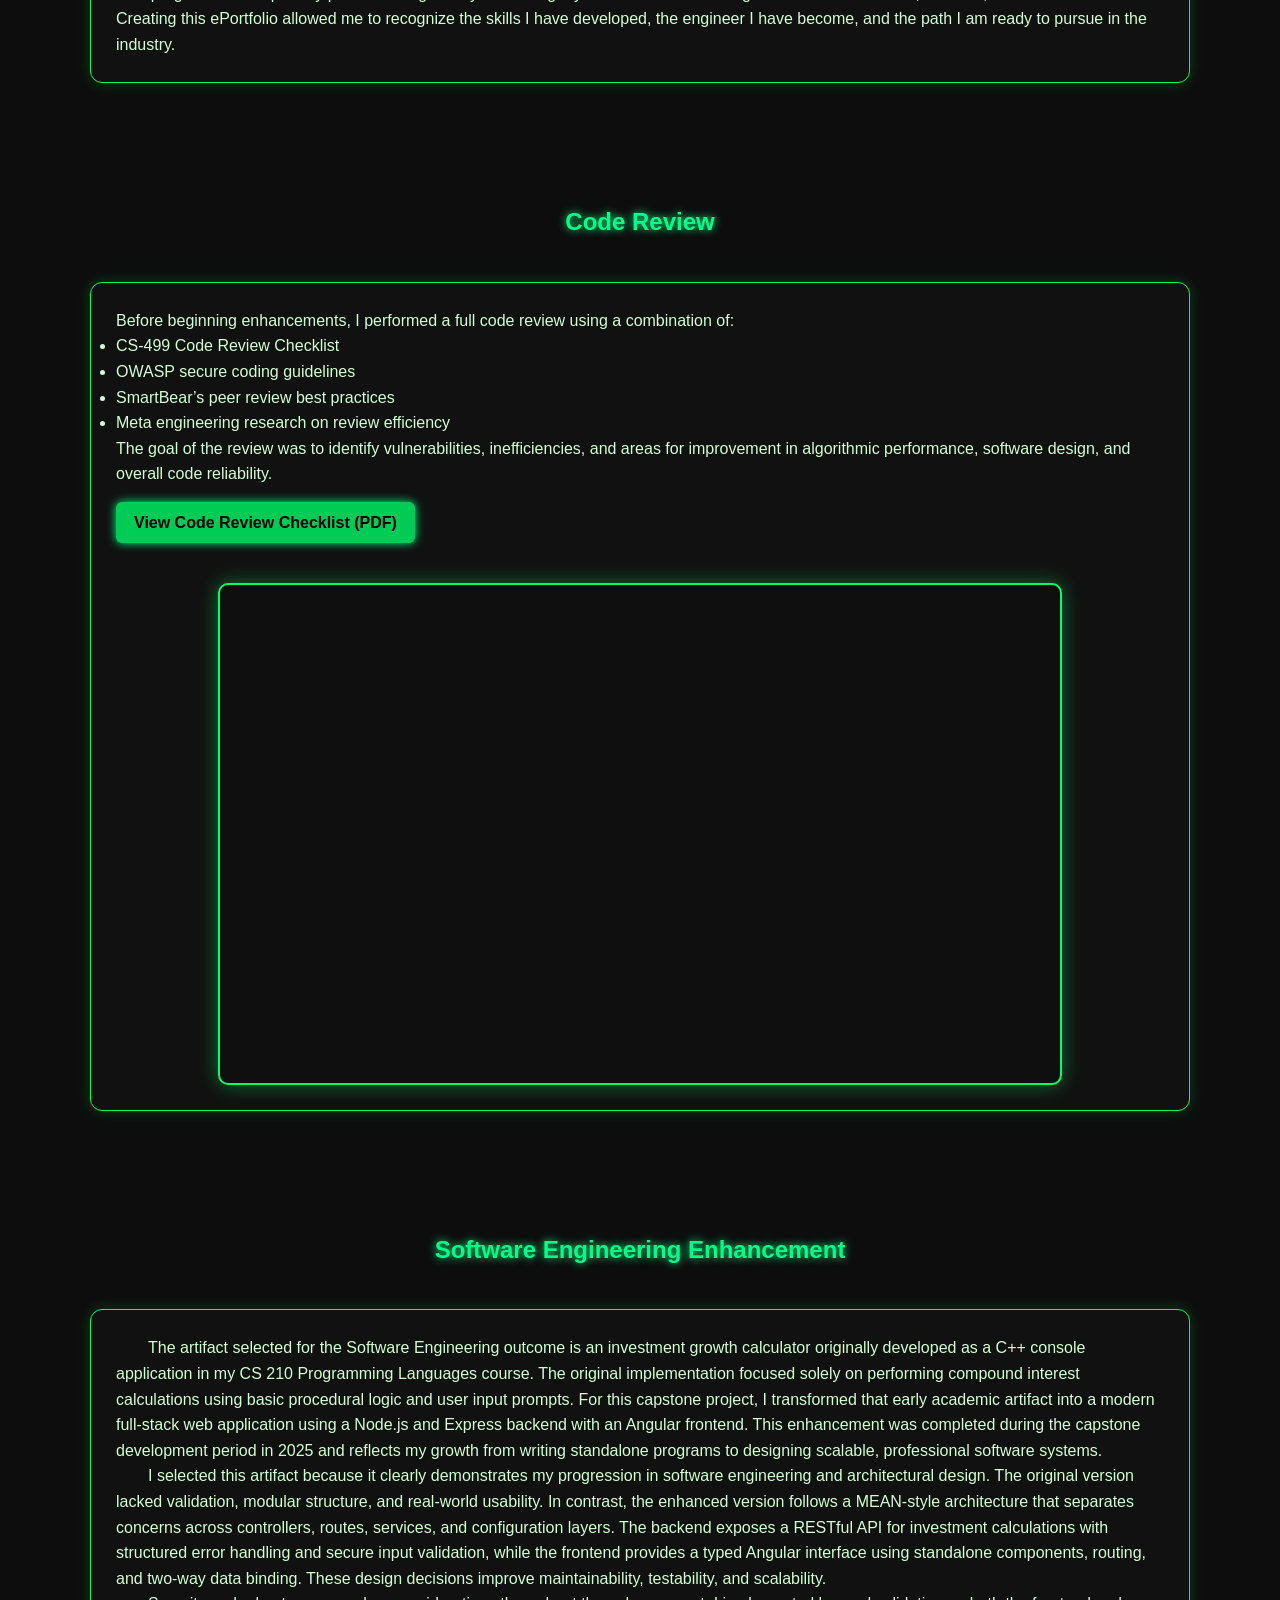
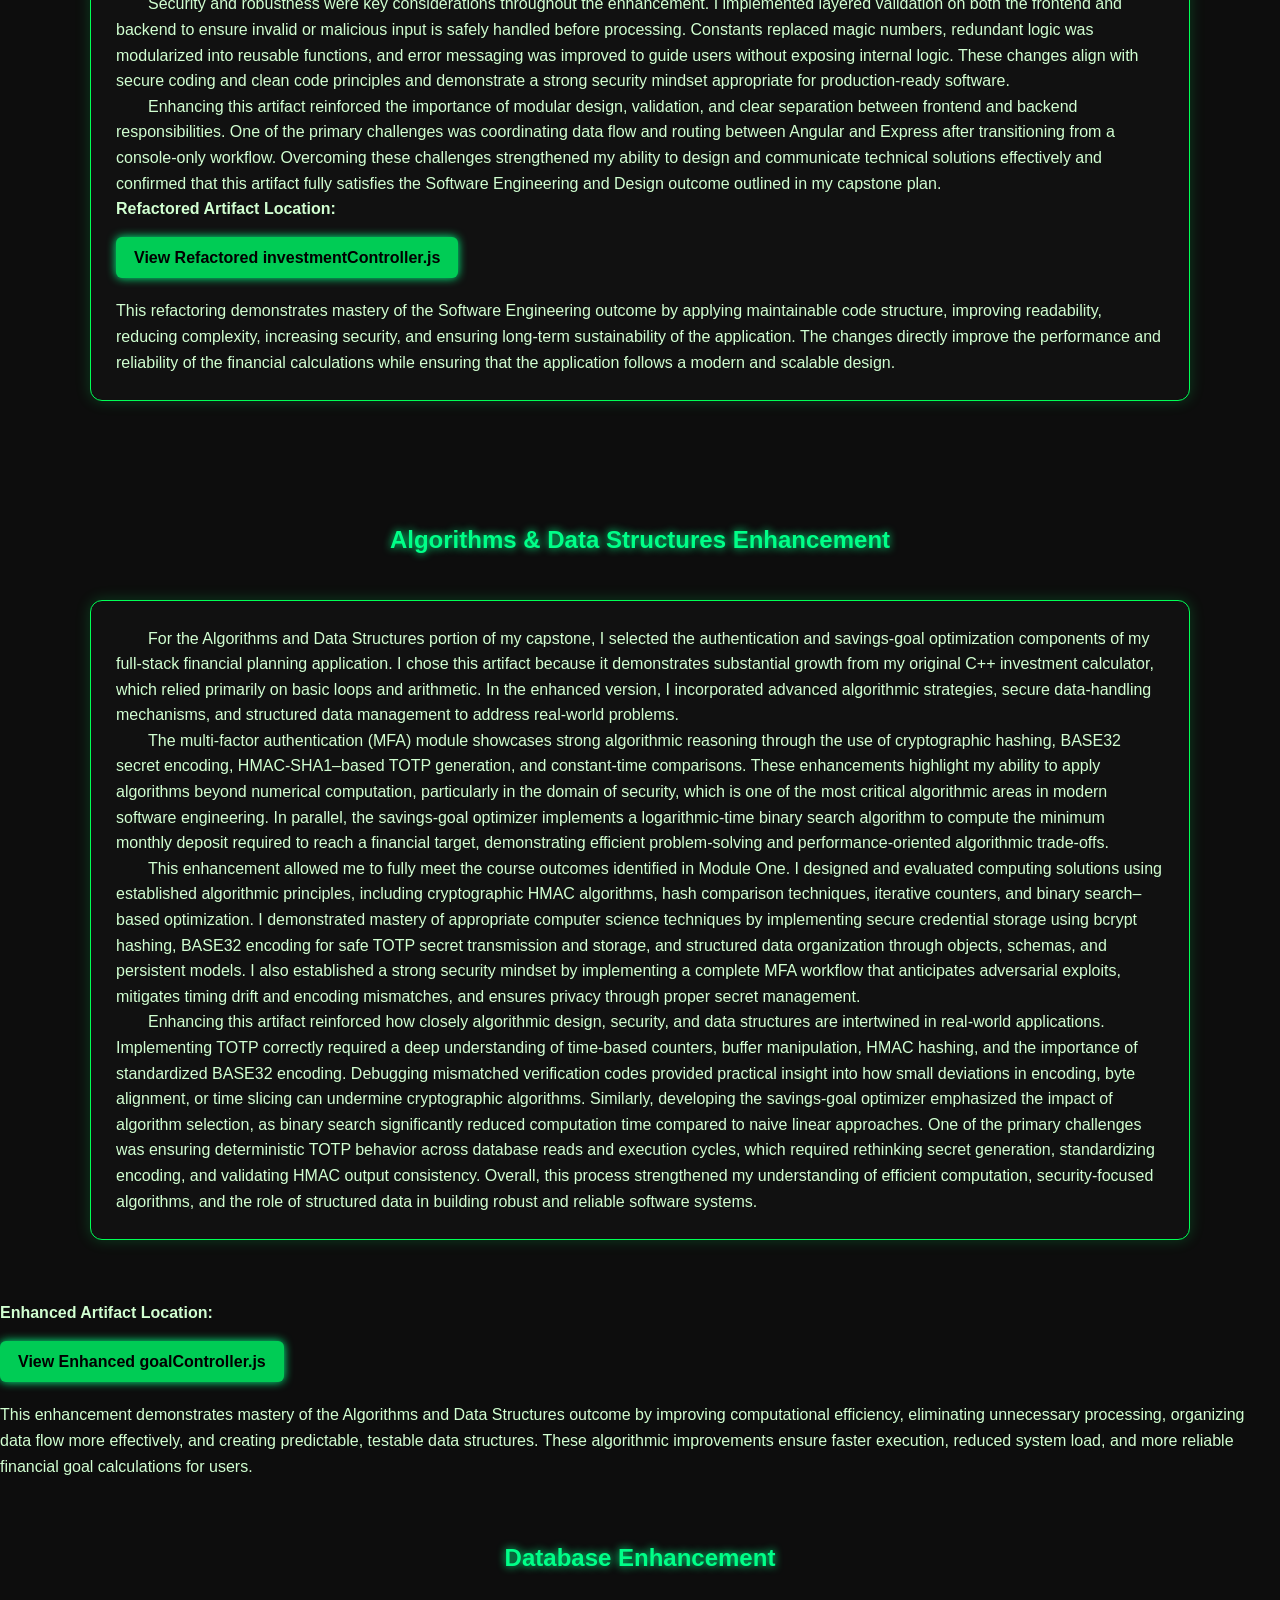
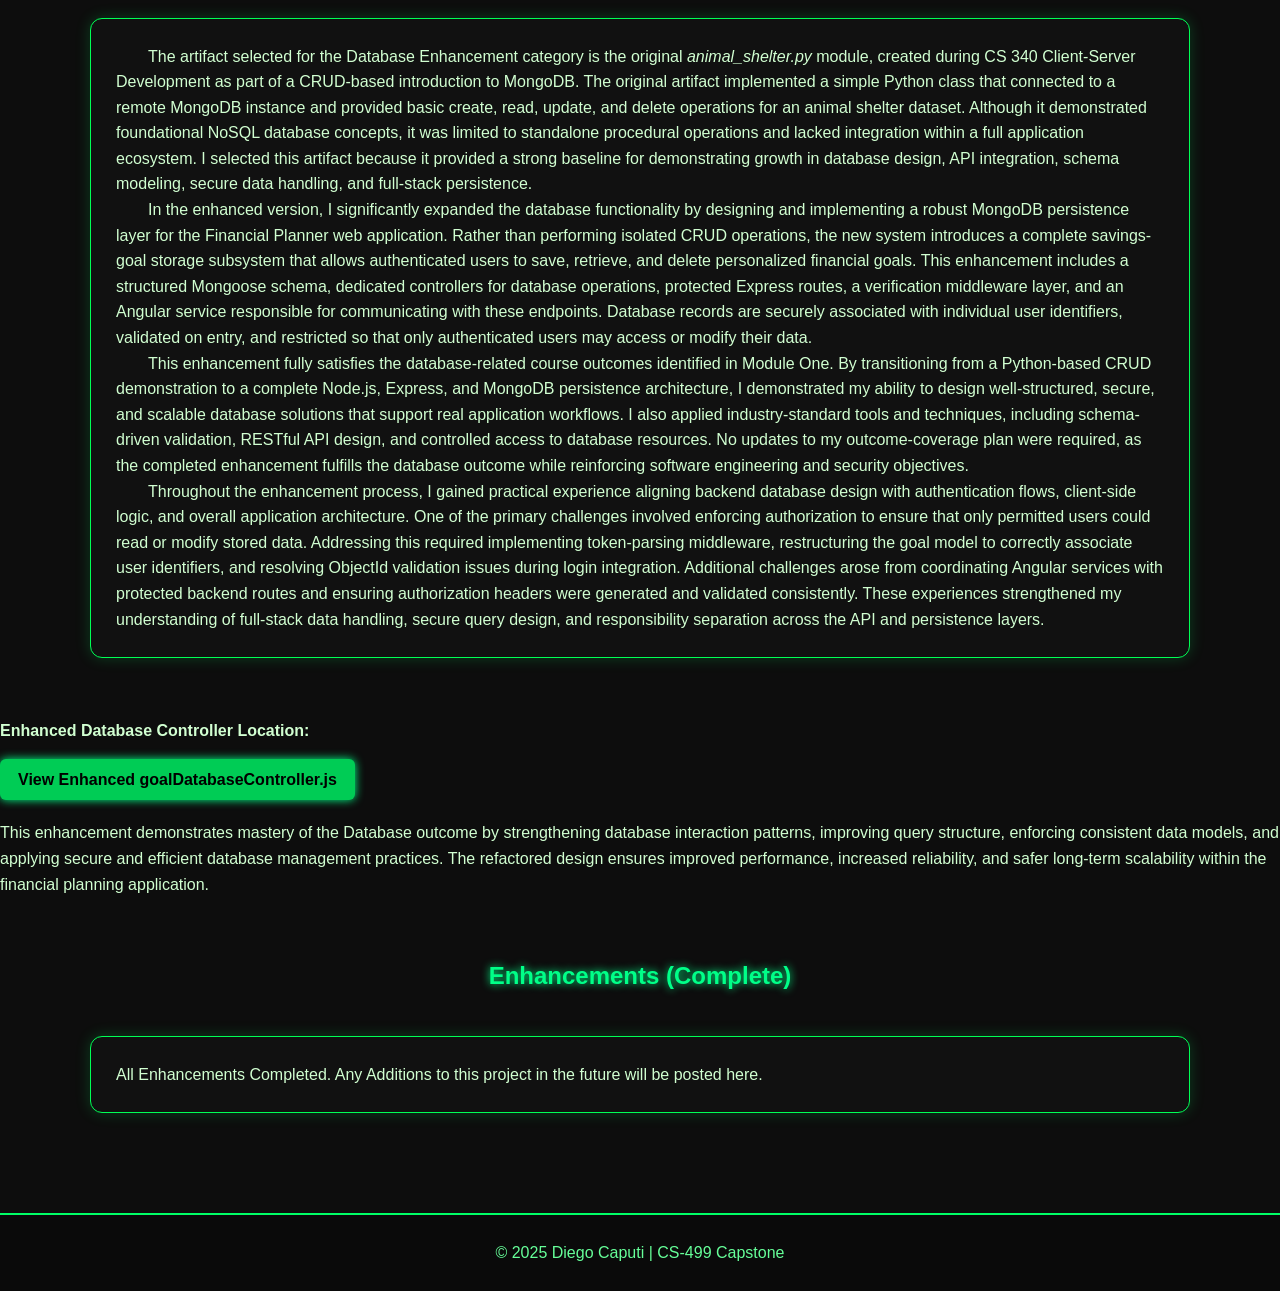
==== commit 5972cda7: "Revise capstone.html with project enhancements details The file capstone.html has been updated to in" ====
--- a/projects/capstone.html
+++ b/projects/capstone.html
@@ -211,41 +211,58 @@
 
 <!-- ALGORITHMS & DATA STRUCTURES ENHANCEMENT -->
 <section class="section">
-    <h2>Algorithms & Data Structures Enhancement</h2>
-
-    <div class="card">
-        <p>
-            For the Algorithms and Data Structures outcome, I enhanced the goal management logic 
-            within the application by optimizing how user goals are processed, updated, and retrieved. 
-            The original implementation contained unnecessary iterations, repeated database queries, 
-            and minimal validation logic. These issues increased computational overhead and introduced 
-            opportunities for incorrect or inconsistent goal calculations.
-        </p>
-
-        <p>
-            The enhanced version focuses on algorithmic efficiency, improved data handling, 
-            and systematic validation. I consolidated redundant logic into single operations, 
-            reduced the number of database calls by structuring queries more effectively, 
-            and implemented clear conditional flows to ensure predictable and efficient behavior.
-            These changes allow the controller to compute and maintain user financial goals 
-            with better performance and stability.
-        </p>
-
-        <p>
-            Data structures were also improved by ensuring that objects returned from the 
-            controller follow a consistent and predictable shape. Rather than dynamically 
-            constructing uneven objects, the refactored version enforces a stable data model, 
-            making downstream processing more reliable and reducing the need for defensive 
-            programming throughout the application.
-        </p>
-
-        <p>
-            Error conditions are now handled using explicit validation paths, preventing invalid 
-            goal parameters from propagating deeper into the system. This reduces the potential 
-            for logic errors, corrupt state, or broken financial projections. Additionally, 
-            separating validation, computation, and database interaction improves the 
-            maintainability and testability of the algorithmic logic.
-        </p>
+    <h2>Algorithms &amp; Data Structures Enhancement</h2>
+
+    <div class="card">
+        <p style="text-indent: 2em;">
+            For the Algorithms and Data Structures portion of my capstone, I selected the authentication
+            and savings-goal optimization components of my full-stack financial planning application.
+            I chose this artifact because it demonstrates substantial growth from my original C++
+            investment calculator, which relied primarily on basic loops and arithmetic. In the enhanced
+            version, I incorporated advanced algorithmic strategies, secure data-handling mechanisms,
+            and structured data management to address real-world problems.
+        </p>
+
+        <p style="text-indent: 2em;">
+            The multi-factor authentication (MFA) module showcases strong algorithmic reasoning through
+            the use of cryptographic hashing, BASE32 secret encoding, HMAC-SHA1–based TOTP generation,
+            and constant-time comparisons. These enhancements highlight my ability to apply algorithms
+            beyond numerical computation, particularly in the domain of security, which is one of the
+            most critical algorithmic areas in modern software engineering. In parallel, the
+            savings-goal optimizer implements a logarithmic-time binary search algorithm to compute the
+            minimum monthly deposit required to reach a financial target, demonstrating efficient
+            problem-solving and performance-oriented algorithmic trade-offs.
+        </p>
+
+        <p style="text-indent: 2em;">
+            This enhancement allowed me to fully meet the course outcomes identified in Module One.
+            I designed and evaluated computing solutions using established algorithmic principles,
+            including cryptographic HMAC algorithms, hash comparison techniques, iterative counters,
+            and binary search–based optimization. I demonstrated mastery of appropriate computer science
+            techniques by implementing secure credential storage using bcrypt hashing, BASE32 encoding
+            for safe TOTP secret transmission and storage, and structured data organization through
+            objects, schemas, and persistent models. I also established a strong security mindset by
+            implementing a complete MFA workflow that anticipates adversarial exploits, mitigates
+            timing drift and encoding mismatches, and ensures privacy through proper secret management.
+        </p>
+
+        <p style="text-indent: 2em;">
+            Enhancing this artifact reinforced how closely algorithmic design, security, and data
+            structures are intertwined in real-world applications. Implementing TOTP correctly required
+            a deep understanding of time-based counters, buffer manipulation, HMAC hashing, and the
+            importance of standardized BASE32 encoding. Debugging mismatched verification codes provided
+            practical insight into how small deviations in encoding, byte alignment, or time slicing
+            can undermine cryptographic algorithms. Similarly, developing the savings-goal optimizer
+            emphasized the impact of algorithm selection, as binary search significantly reduced
+            computation time compared to naive linear approaches. One of the primary challenges was
+            ensuring deterministic TOTP behavior across database reads and execution cycles, which
+            required rethinking secret generation, standardizing encoding, and validating HMAC output
+            consistency. Overall, this process strengthened my understanding of efficient computation,
+            security-focused algorithms, and the role of structured data in building robust and
+            reliable software systems.
+        </p>
+    </div>
+</section>
 
         <p><strong>Enhanced Artifact Location:</strong></p>
 
@@ -272,36 +289,59 @@
     <h2>Database Enhancement</h2>
 
     <div class="card">
-        <p>
-            For the Database outcome, I improved the reliability, efficiency, and security of 
-            the data operations within the application by refactoring the goal database controller. 
-            The original implementation contained tightly coupled logic, lacked consistent error 
-            handling, and relied on repetitive database queries that introduced unnecessary load and 
-            increased the likelihood of data inconsistencies.
-        </p>
-
-        <p>
-            The enhanced version introduces a structured approach to data access by organizing 
-            database interactions into modular, predictable operations. CRUD functions were redesigned 
-            to ensure that all database queries use proper validation, return consistent data structures, 
-            and handle failure states explicitly. This prevents ambiguous results and improves the 
-            stability of the application's data layer.
-        </p>
-
-        <p>
-            Query efficiency was improved by reducing redundant lookups and ensuring that each database 
-            operation only retrieves or updates the data required for the current action. Error conditions 
-            now follow clear execution paths, making it easier to detect, log, and respond to potential 
-            database failures. These changes directly improve overall application resilience.
-        </p>
-
-        <p>
-            Security was also strengthened through the use of controlled data inputs, predictable return 
-            types, and defensive handling of user-provided values. By ensuring that all data passed into 
-            the database layer is validated and sanitized, the enhanced controller aligns with secure 
-            development principles recommended by OWASP and reduces the potential for injection-based 
-            attacks or malformed data propagation.
-        </p>
+        <p style="text-indent: 2em;">
+            The artifact selected for the Database Enhancement category is the original
+            <em>animal_shelter.py</em> module, created during CS 340 Client-Server Development as part
+            of a CRUD-based introduction to MongoDB. The original artifact implemented a simple
+            Python class that connected to a remote MongoDB instance and provided basic create,
+            read, update, and delete operations for an animal shelter dataset. Although it
+            demonstrated foundational NoSQL database concepts, it was limited to standalone
+            procedural operations and lacked integration within a full application ecosystem.
+            I selected this artifact because it provided a strong baseline for demonstrating
+            growth in database design, API integration, schema modeling, secure data handling,
+            and full-stack persistence.
+        </p>
+
+        <p style="text-indent: 2em;">
+            In the enhanced version, I significantly expanded the database functionality by
+            designing and implementing a robust MongoDB persistence layer for the Financial
+            Planner web application. Rather than performing isolated CRUD operations, the new
+            system introduces a complete savings-goal storage subsystem that allows authenticated
+            users to save, retrieve, and delete personalized financial goals. This enhancement
+            includes a structured Mongoose schema, dedicated controllers for database operations,
+            protected Express routes, a verification middleware layer, and an Angular service
+            responsible for communicating with these endpoints. Database records are securely
+            associated with individual user identifiers, validated on entry, and restricted so
+            that only authenticated users may access or modify their data.
+        </p>
+
+        <p style="text-indent: 2em;">
+            This enhancement fully satisfies the database-related course outcomes identified in
+            Module One. By transitioning from a Python-based CRUD demonstration to a complete
+            Node.js, Express, and MongoDB persistence architecture, I demonstrated my ability to
+            design well-structured, secure, and scalable database solutions that support real
+            application workflows. I also applied industry-standard tools and techniques,
+            including schema-driven validation, RESTful API design, and controlled access to
+            database resources. No updates to my outcome-coverage plan were required, as the
+            completed enhancement fulfills the database outcome while reinforcing software
+            engineering and security objectives.
+        </p>
+
+        <p style="text-indent: 2em;">
+            Throughout the enhancement process, I gained practical experience aligning backend
+            database design with authentication flows, client-side logic, and overall application
+            architecture. One of the primary challenges involved enforcing authorization to
+            ensure that only permitted users could read or modify stored data. Addressing this
+            required implementing token-parsing middleware, restructuring the goal model to
+            correctly associate user identifiers, and resolving ObjectId validation issues during
+            login integration. Additional challenges arose from coordinating Angular services
+            with protected backend routes and ensuring authorization headers were generated and
+            validated consistently. These experiences strengthened my understanding of full-stack
+            data handling, secure query design, and responsibility separation across the API and
+            persistence layers.
+        </p>
+    </div>
+</section>
 
         <p><strong>Enhanced Database Controller Location:</strong></p>
 
@@ -347,3 +387,4 @@
 
 
 
+
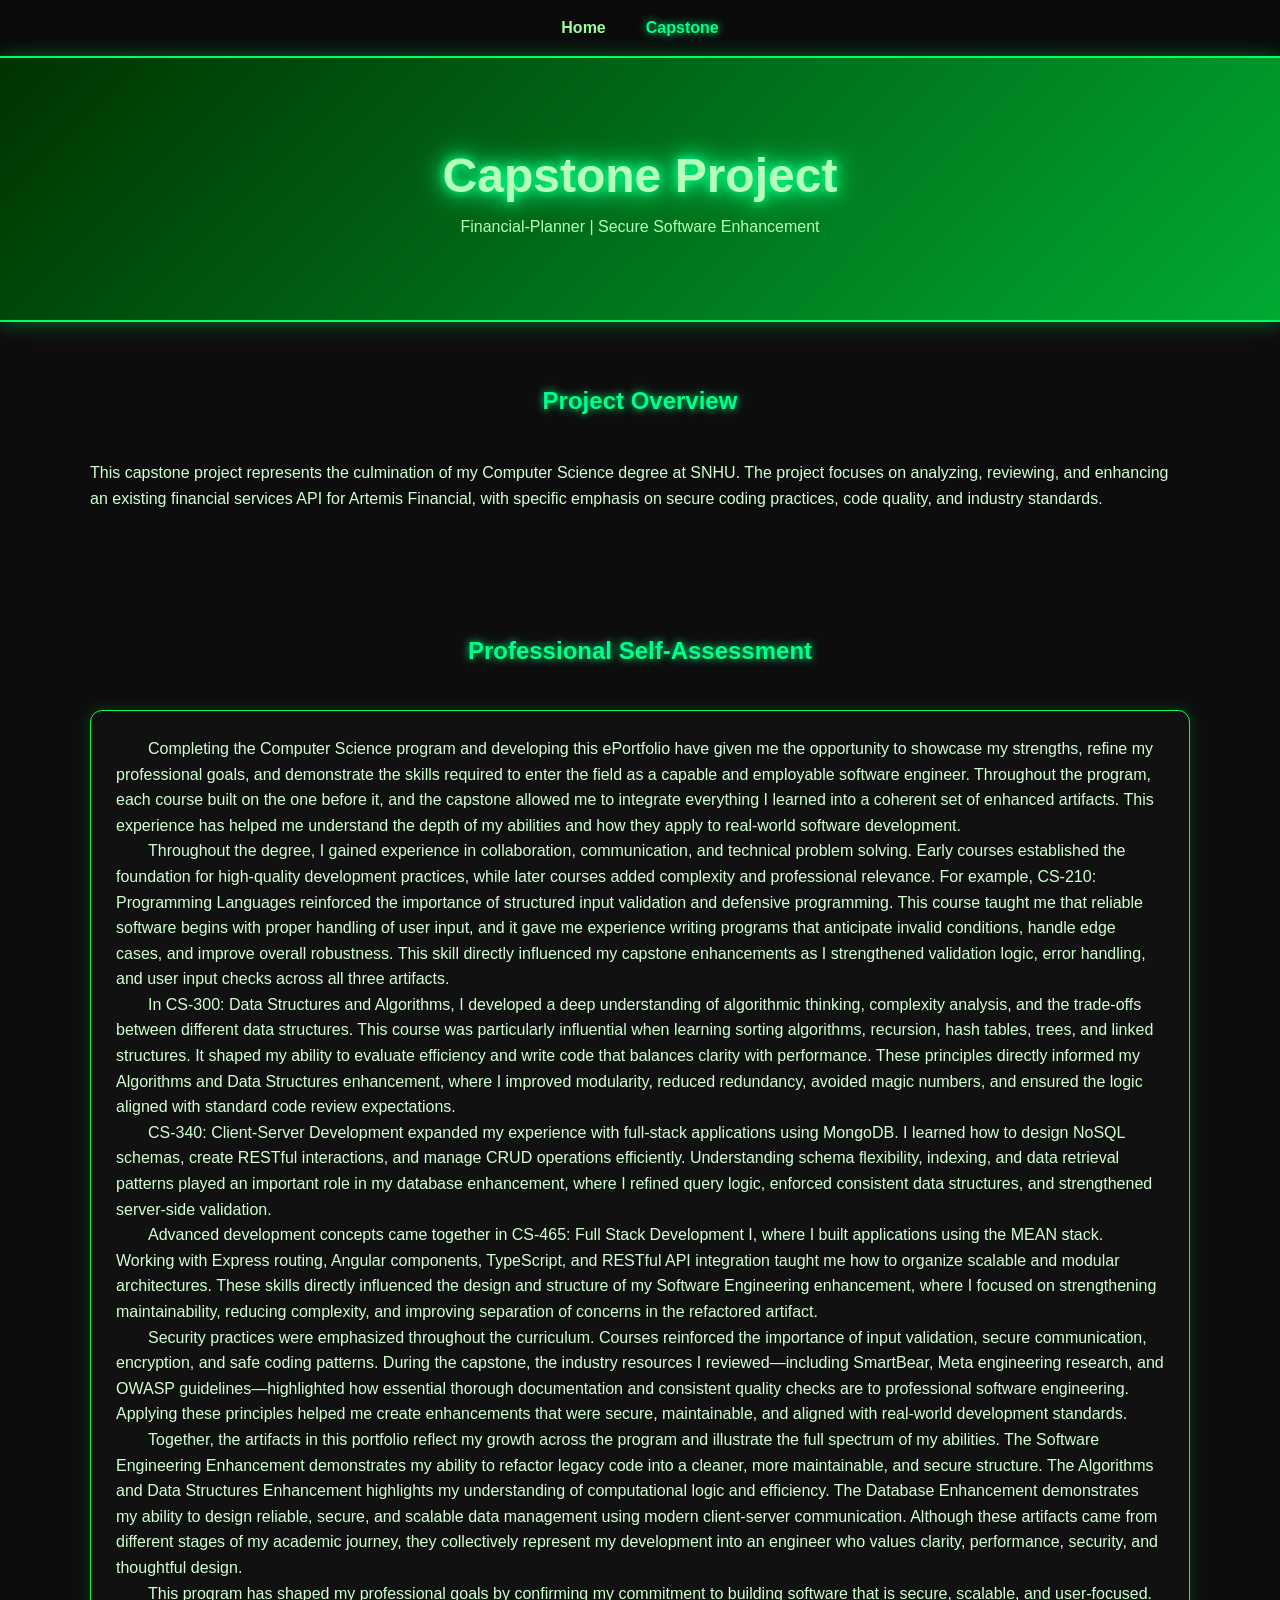
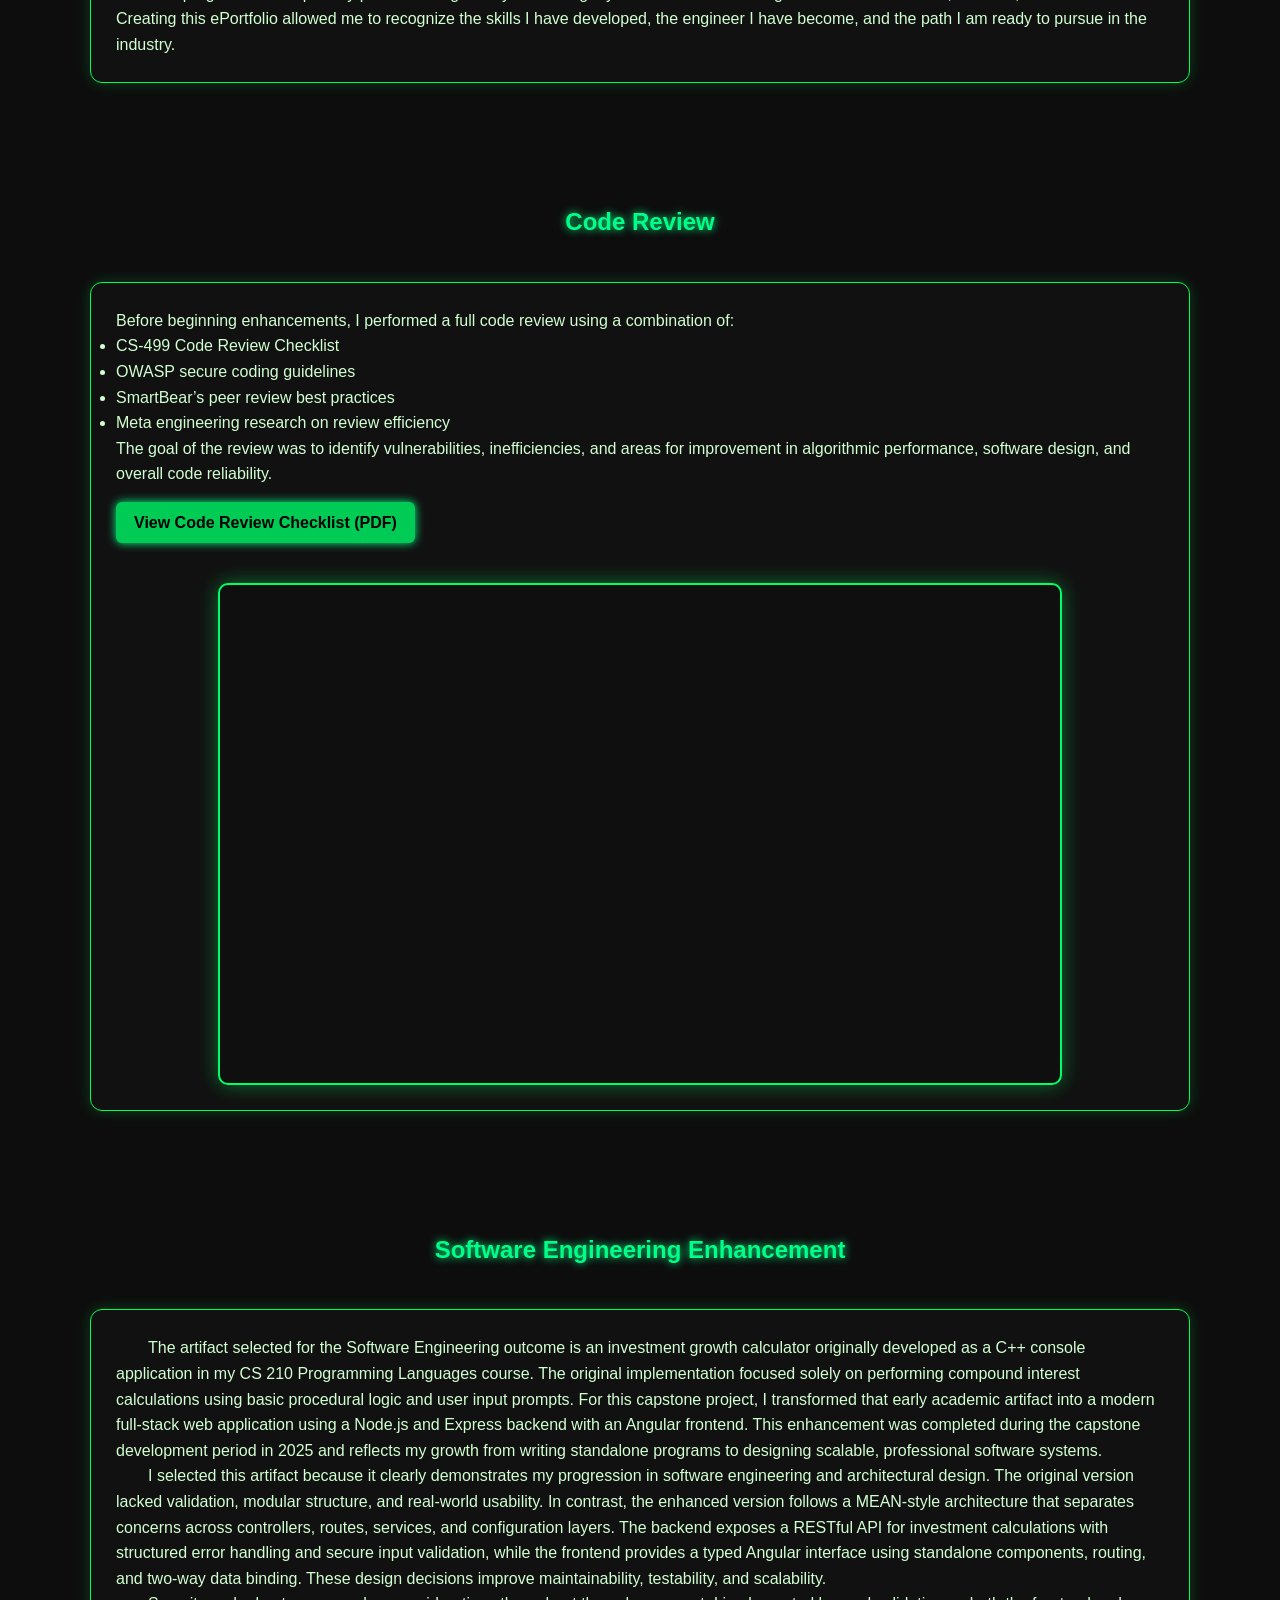
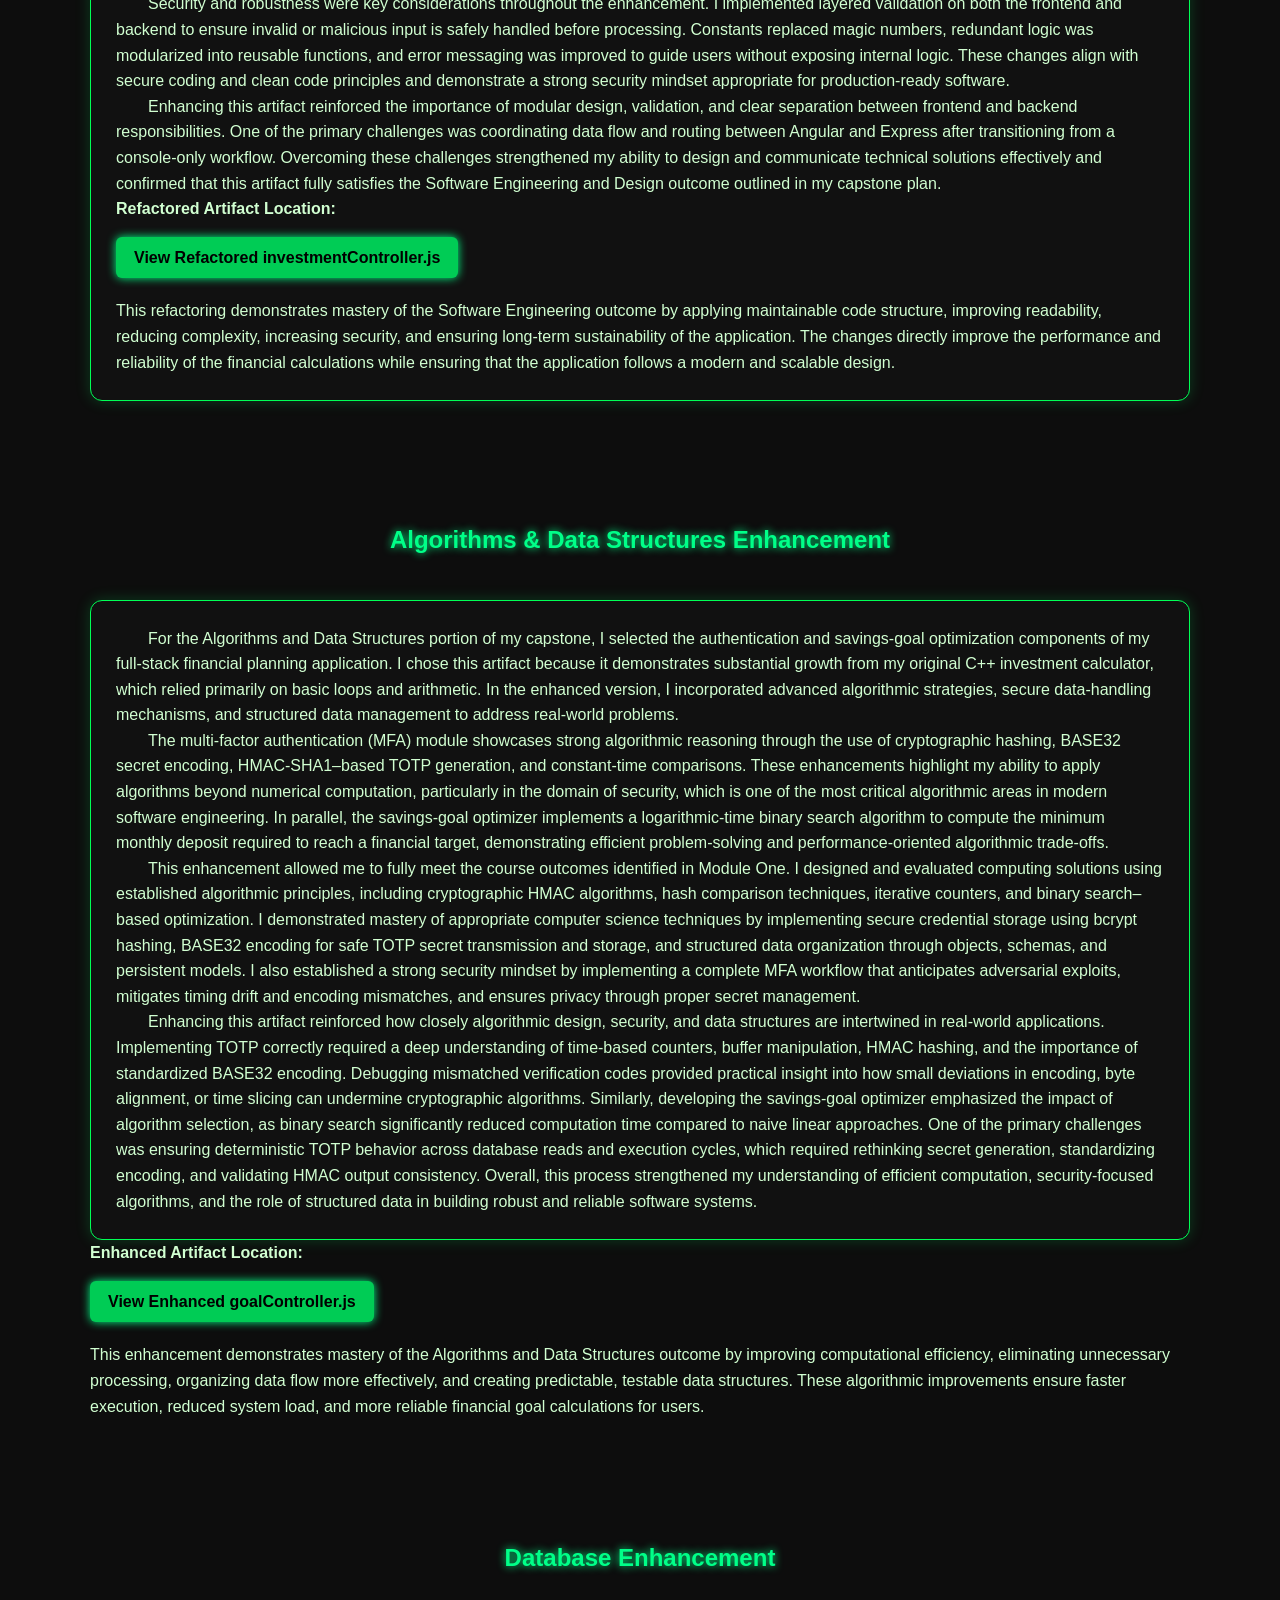
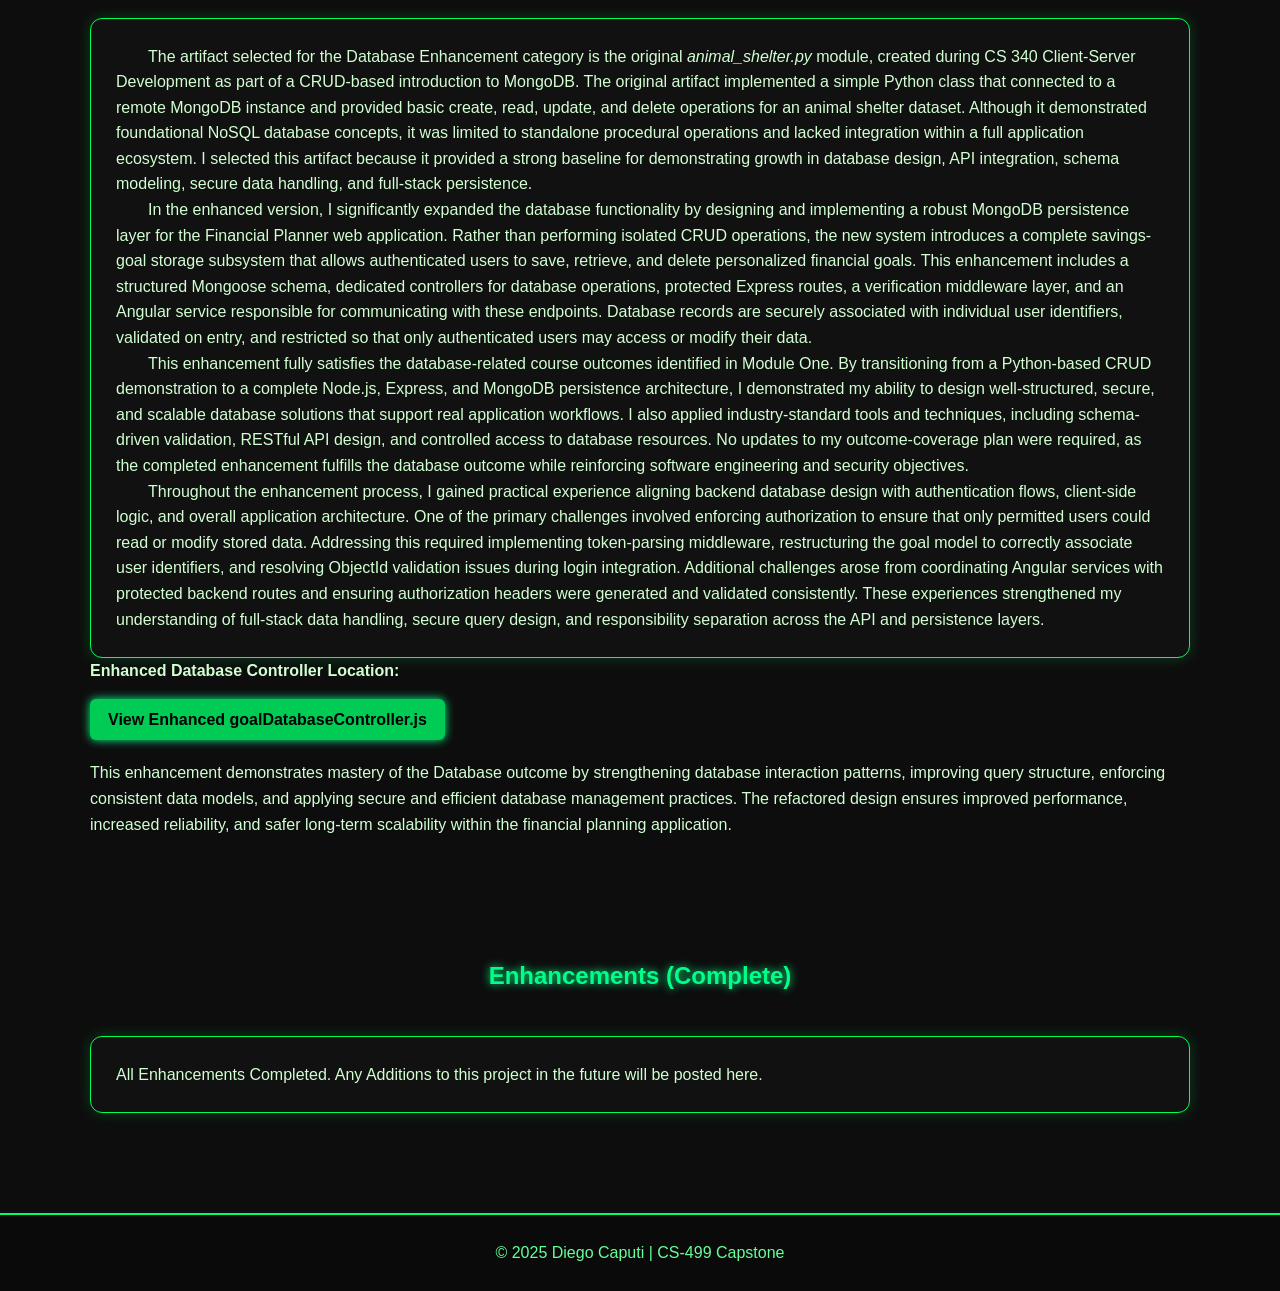
==== commit 362d8bb8: "Update capstone.html with complete project content The HTML file was updated to include the complete" ====
--- a/projects/capstone.html
+++ b/projects/capstone.html
@@ -41,7 +41,7 @@
     <h2>Professional Self-Assessment</h2>
 
     <div class="card">
-        <p>
+        <p style="text-indent: 2em;">
             Completing the Computer Science program and developing this ePortfolio have given me the
             opportunity to showcase my strengths, refine my professional goals, and demonstrate the
             skills required to enter the field as a capable and employable software engineer. Throughout
@@ -50,7 +50,7 @@
             understand the depth of my abilities and how they apply to real-world software development.
         </p>
 
-        <p>
+        <p style="text-indent: 2em;">
             Throughout the degree, I gained experience in collaboration, communication, and technical
             problem solving. Early courses established the foundation for high-quality development
             practices, while later courses added complexity and professional relevance. For example,
@@ -62,7 +62,7 @@
             checks across all three artifacts.
         </p>
 
-        <p>
+        <p style="text-indent: 2em;">
             In CS-300: Data Structures and Algorithms, I developed a deep understanding of algorithmic
             thinking, complexity analysis, and the trade-offs between different data structures. This
             course was particularly influential when learning sorting algorithms, recursion, hash tables,
@@ -72,7 +72,7 @@
             numbers, and ensured the logic aligned with standard code review expectations.
         </p>
 
-        <p>
+        <p style="text-indent: 2em;">
             CS-340: Client-Server Development expanded my experience with full-stack applications using
             MongoDB. I learned how to design NoSQL schemas, create RESTful interactions, and manage CRUD
             operations efficiently. Understanding schema flexibility, indexing, and data retrieval patterns
@@ -80,7 +80,7 @@
             consistent data structures, and strengthened server-side validation.
         </p>
 
-        <p>
+        <p style="text-indent: 2em;">
             Advanced development concepts came together in CS-465: Full Stack Development I, where I built
             applications using the MEAN stack. Working with Express routing, Angular components, TypeScript,
             and RESTful API integration taught me how to organize scalable and modular architectures. These
@@ -89,7 +89,7 @@
             of concerns in the refactored artifact.
         </p>
 
-        <p>
+        <p style="text-indent: 2em;">
             Security practices were emphasized throughout the curriculum. Courses reinforced the importance
             of input validation, secure communication, encryption, and safe coding patterns. During the
             capstone, the industry resources I reviewed—including SmartBear, Meta engineering research, and
@@ -98,7 +98,7 @@
             enhancements that were secure, maintainable, and aligned with real-world development standards.
         </p>
 
-        <p>
+        <p style="text-indent: 2em;">
             Together, the artifacts in this portfolio reflect my growth across the program and illustrate
             the full spectrum of my abilities. The Software Engineering Enhancement demonstrates my ability
             to refactor legacy code into a cleaner, more maintainable, and secure structure. The Algorithms
@@ -109,7 +109,7 @@
             engineer who values clarity, performance, security, and thoughtful design.
         </p>
 
-        <p>
+        <p style="text-indent: 2em;">
             This program has shaped my professional goals by confirming my commitment to building software
             that is secure, scalable, and user-focused. Creating this ePortfolio allowed me to recognize the
             skills I have developed, the engineer I have become, and the path I am ready to pursue in the
@@ -262,7 +262,6 @@
             reliable software systems.
         </p>
     </div>
-</section>
 
         <p><strong>Enhanced Artifact Location:</strong></p>
 
@@ -341,7 +340,6 @@
             persistence layers.
         </p>
     </div>
-</section>
 
         <p><strong>Enhanced Database Controller Location:</strong></p>
 
@@ -388,3 +386,4 @@
 
 
 
+
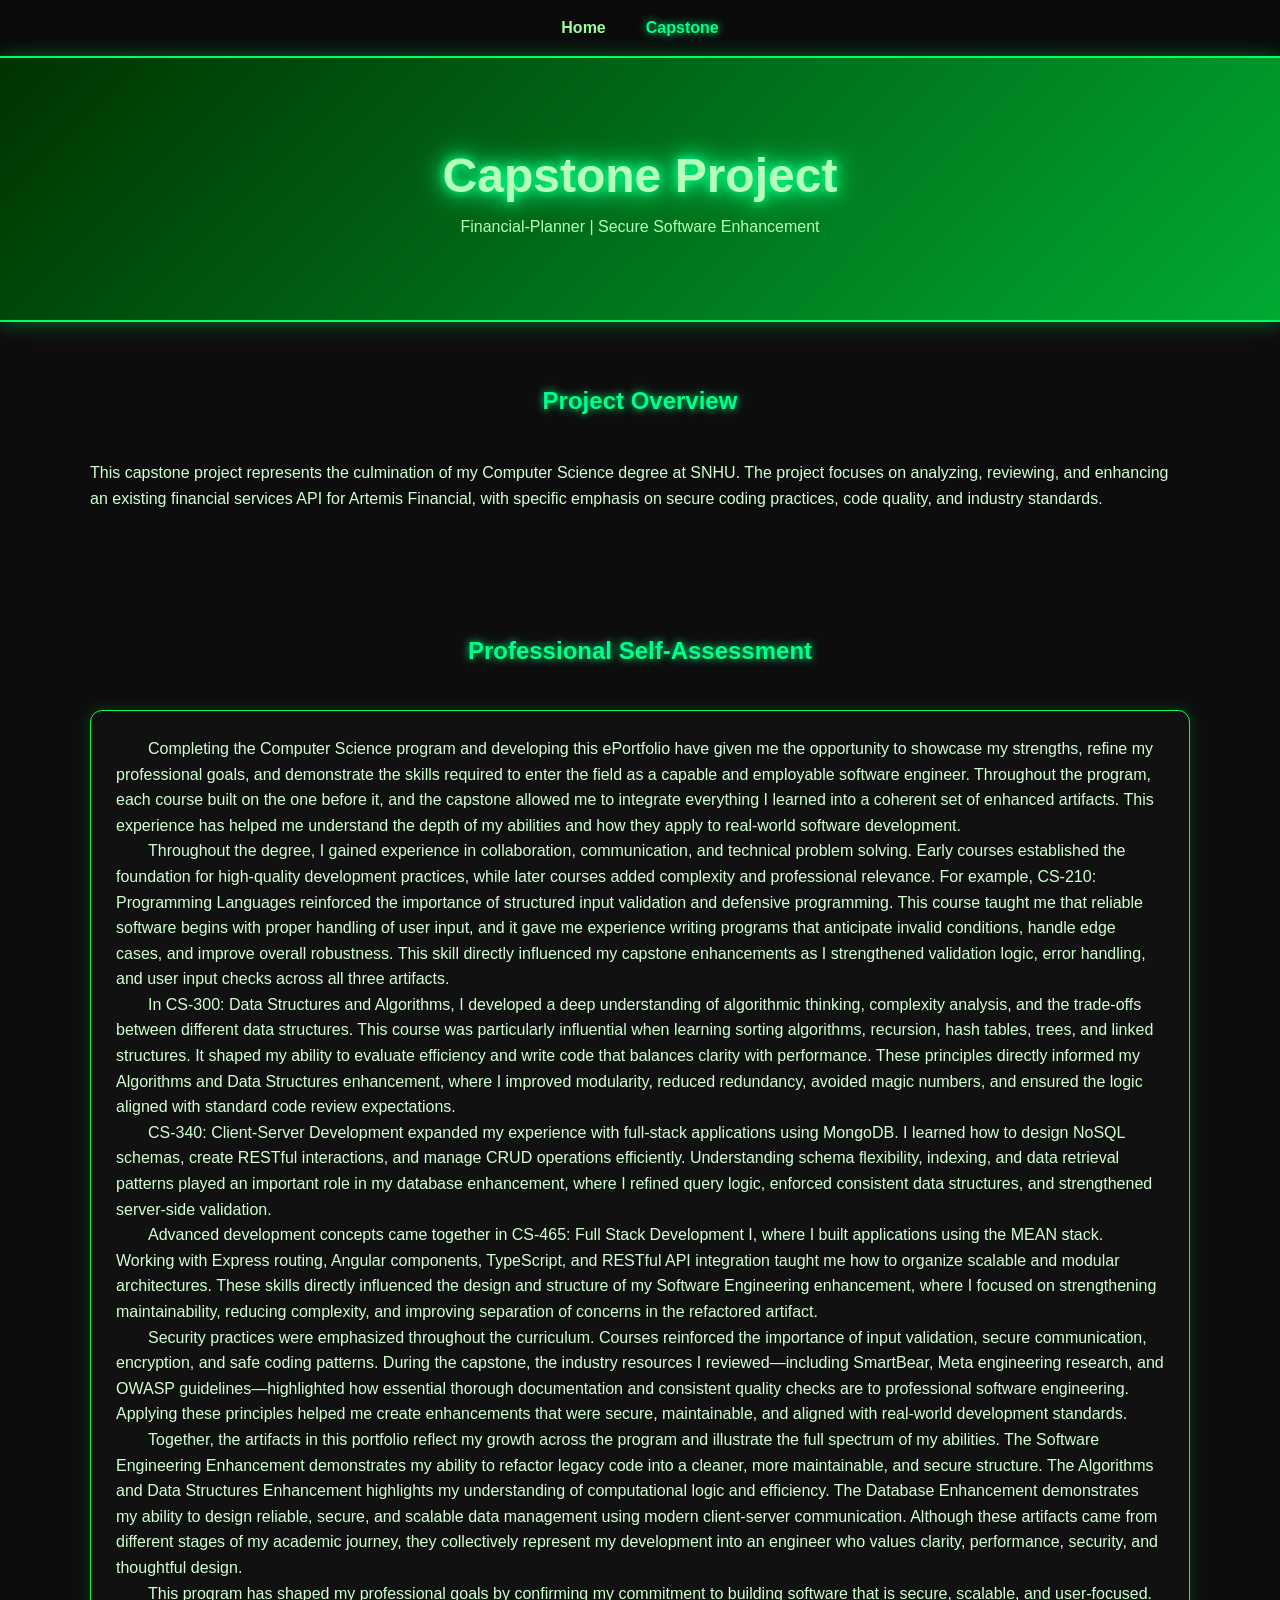
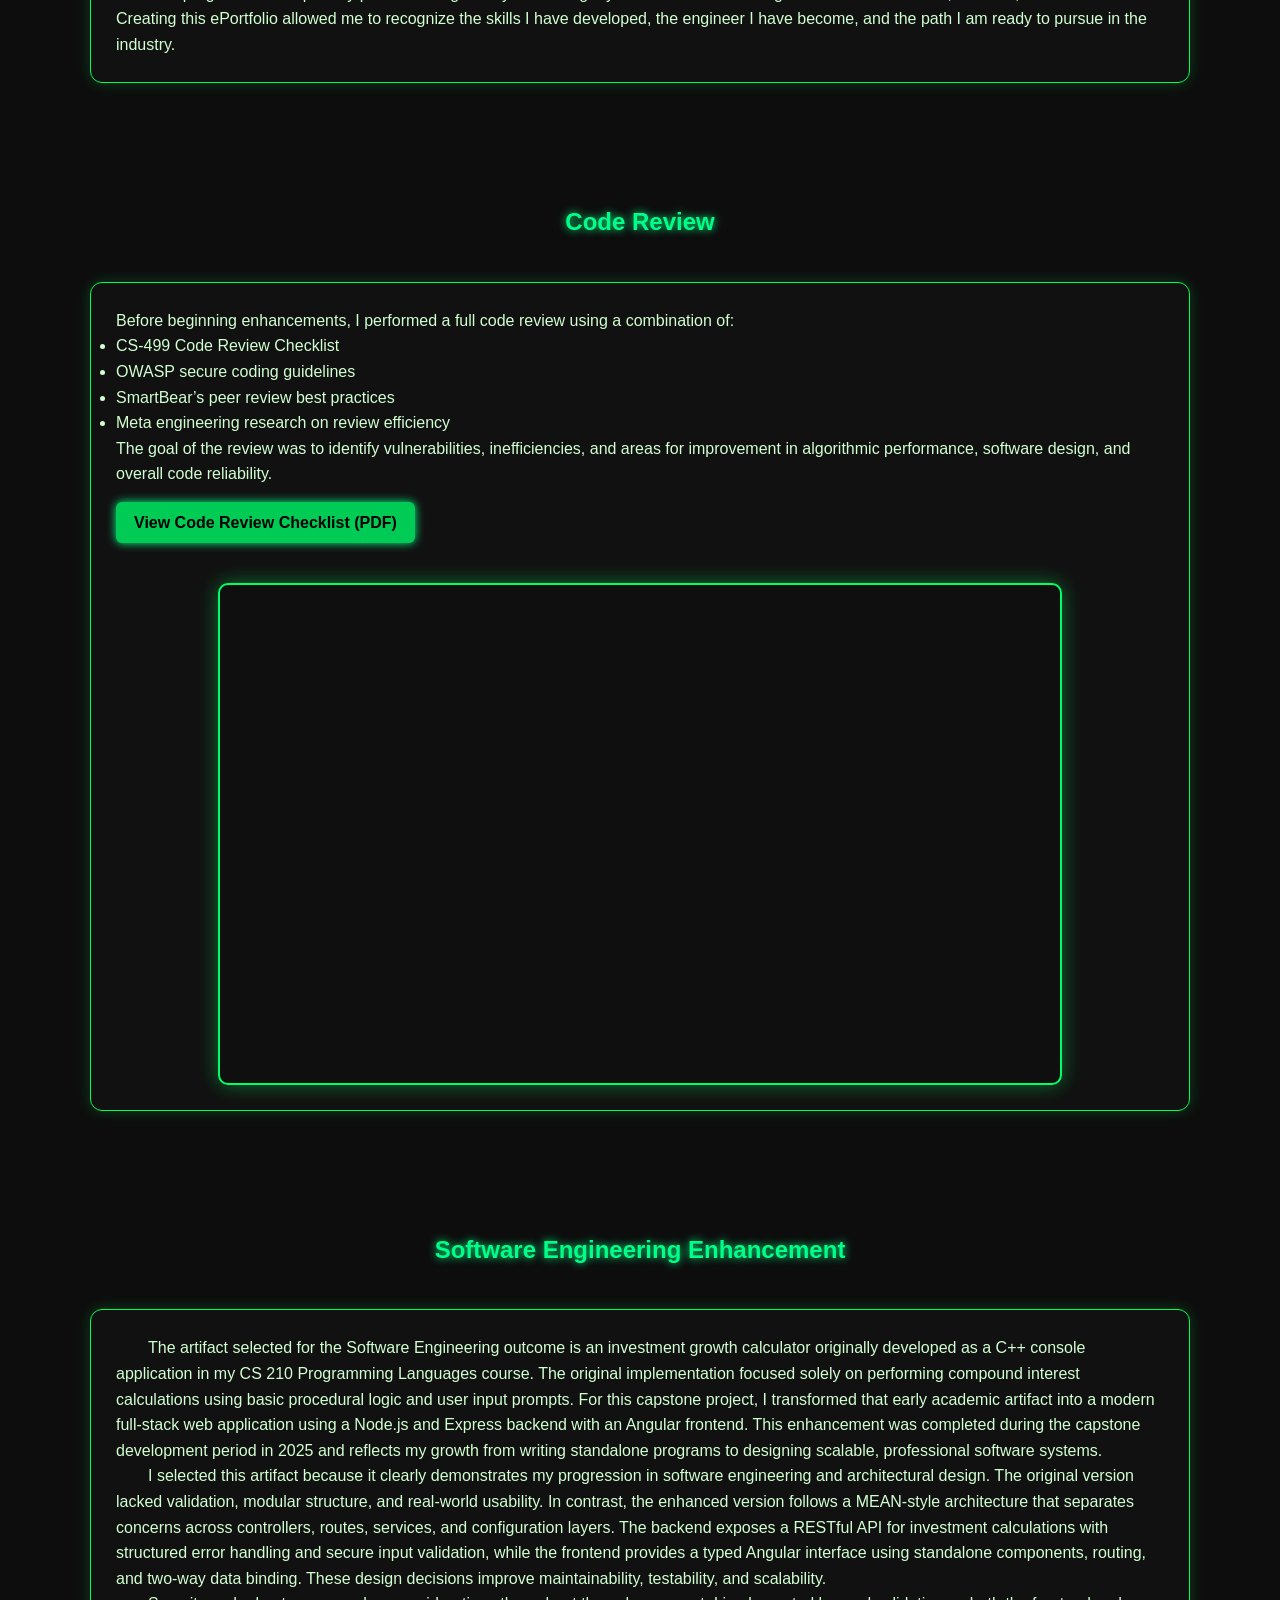
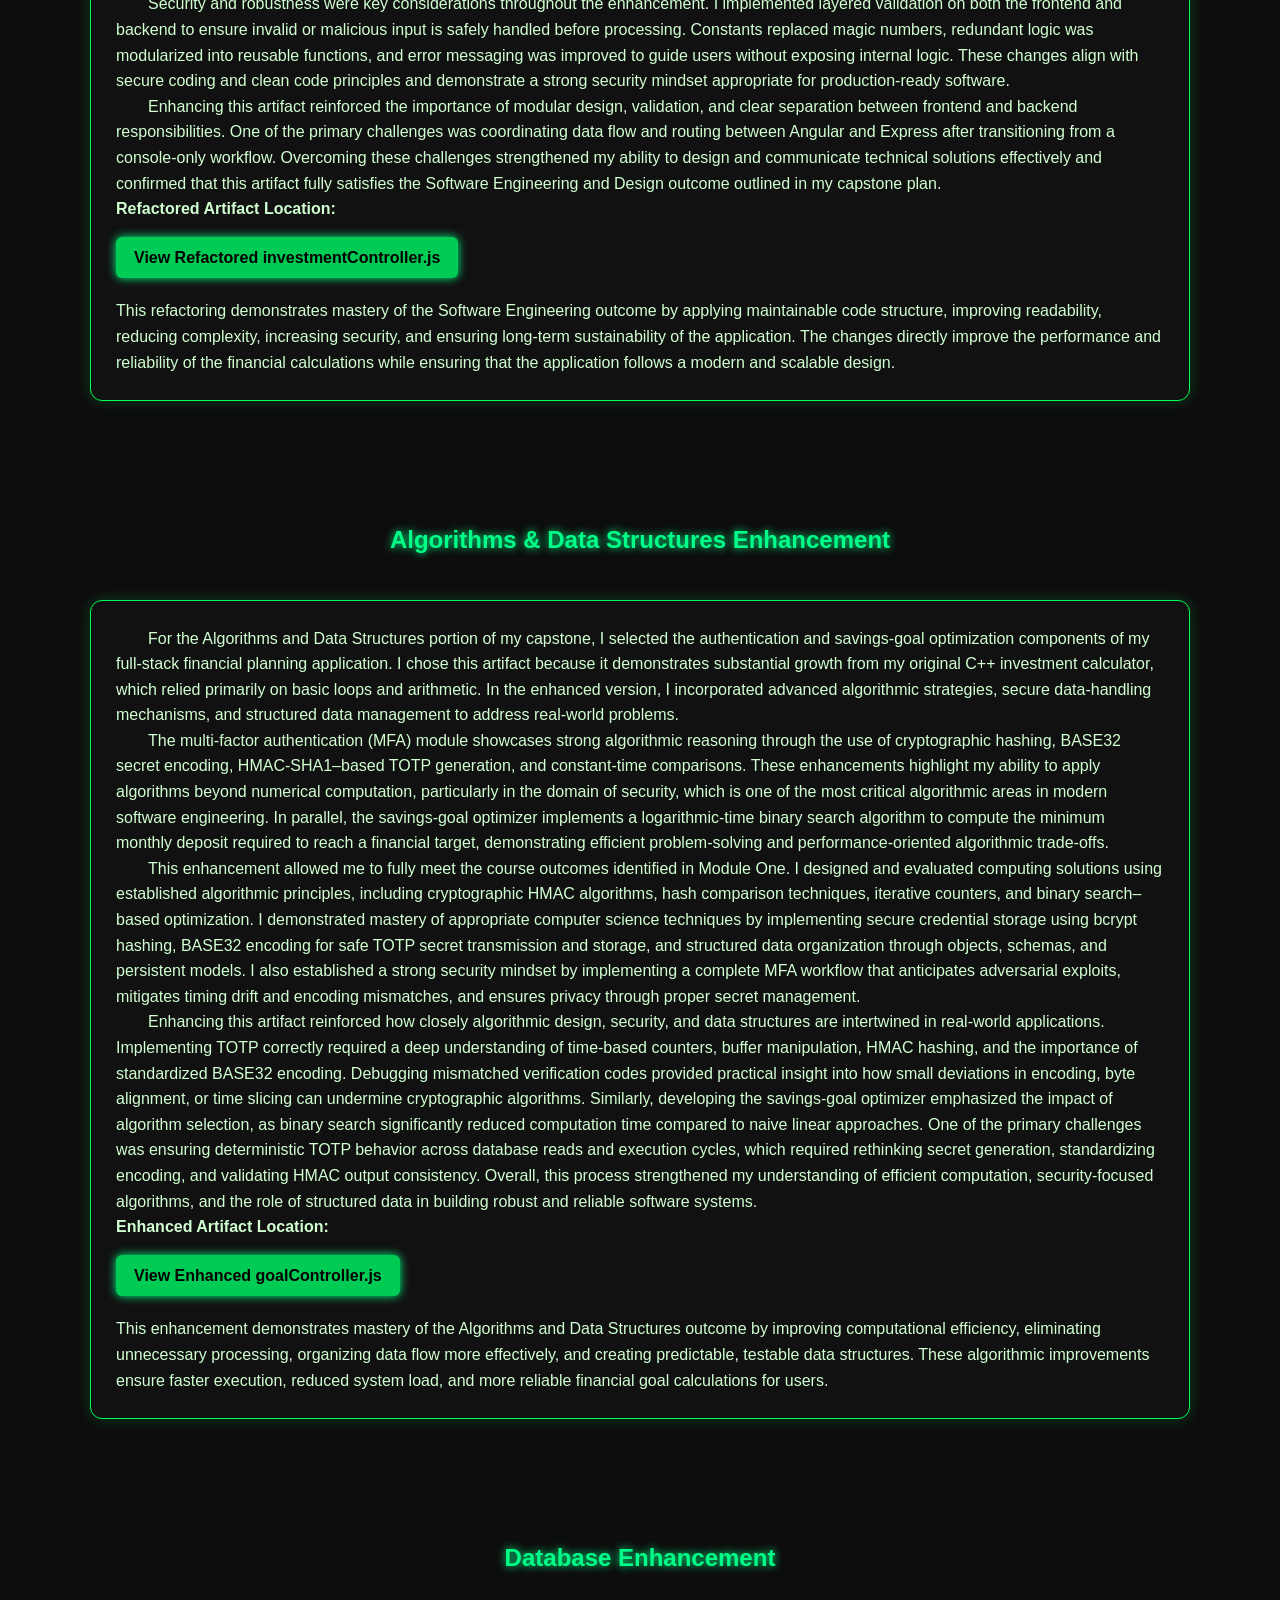
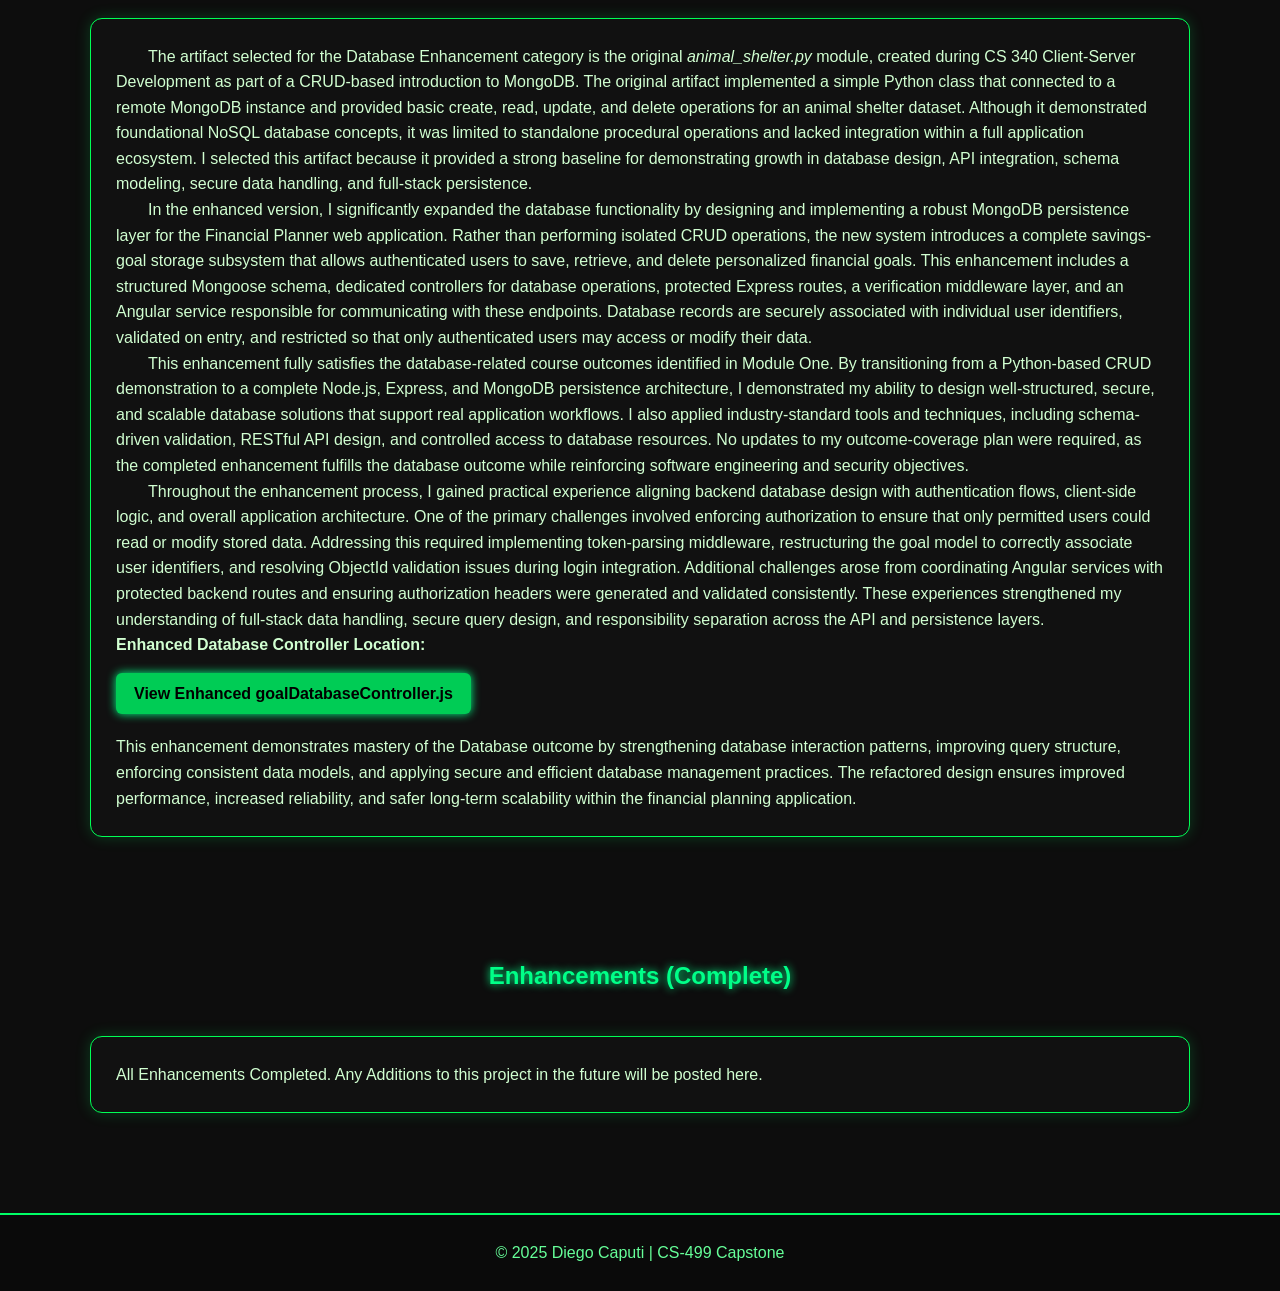
==== commit e6104b94: "Refactor capstone.html for enhanced structure and clarity" ====
--- a/projects/capstone.html
+++ b/projects/capstone.html
@@ -261,7 +261,6 @@
             security-focused algorithms, and the role of structured data in building robust and
             reliable software systems.
         </p>
-    </div>
 
         <p><strong>Enhanced Artifact Location:</strong></p>
 
@@ -339,7 +338,6 @@
             data handling, secure query design, and responsibility separation across the API and
             persistence layers.
         </p>
-    </div>
 
         <p><strong>Enhanced Database Controller Location:</strong></p>
 
@@ -387,3 +385,4 @@
 
 
 
+
